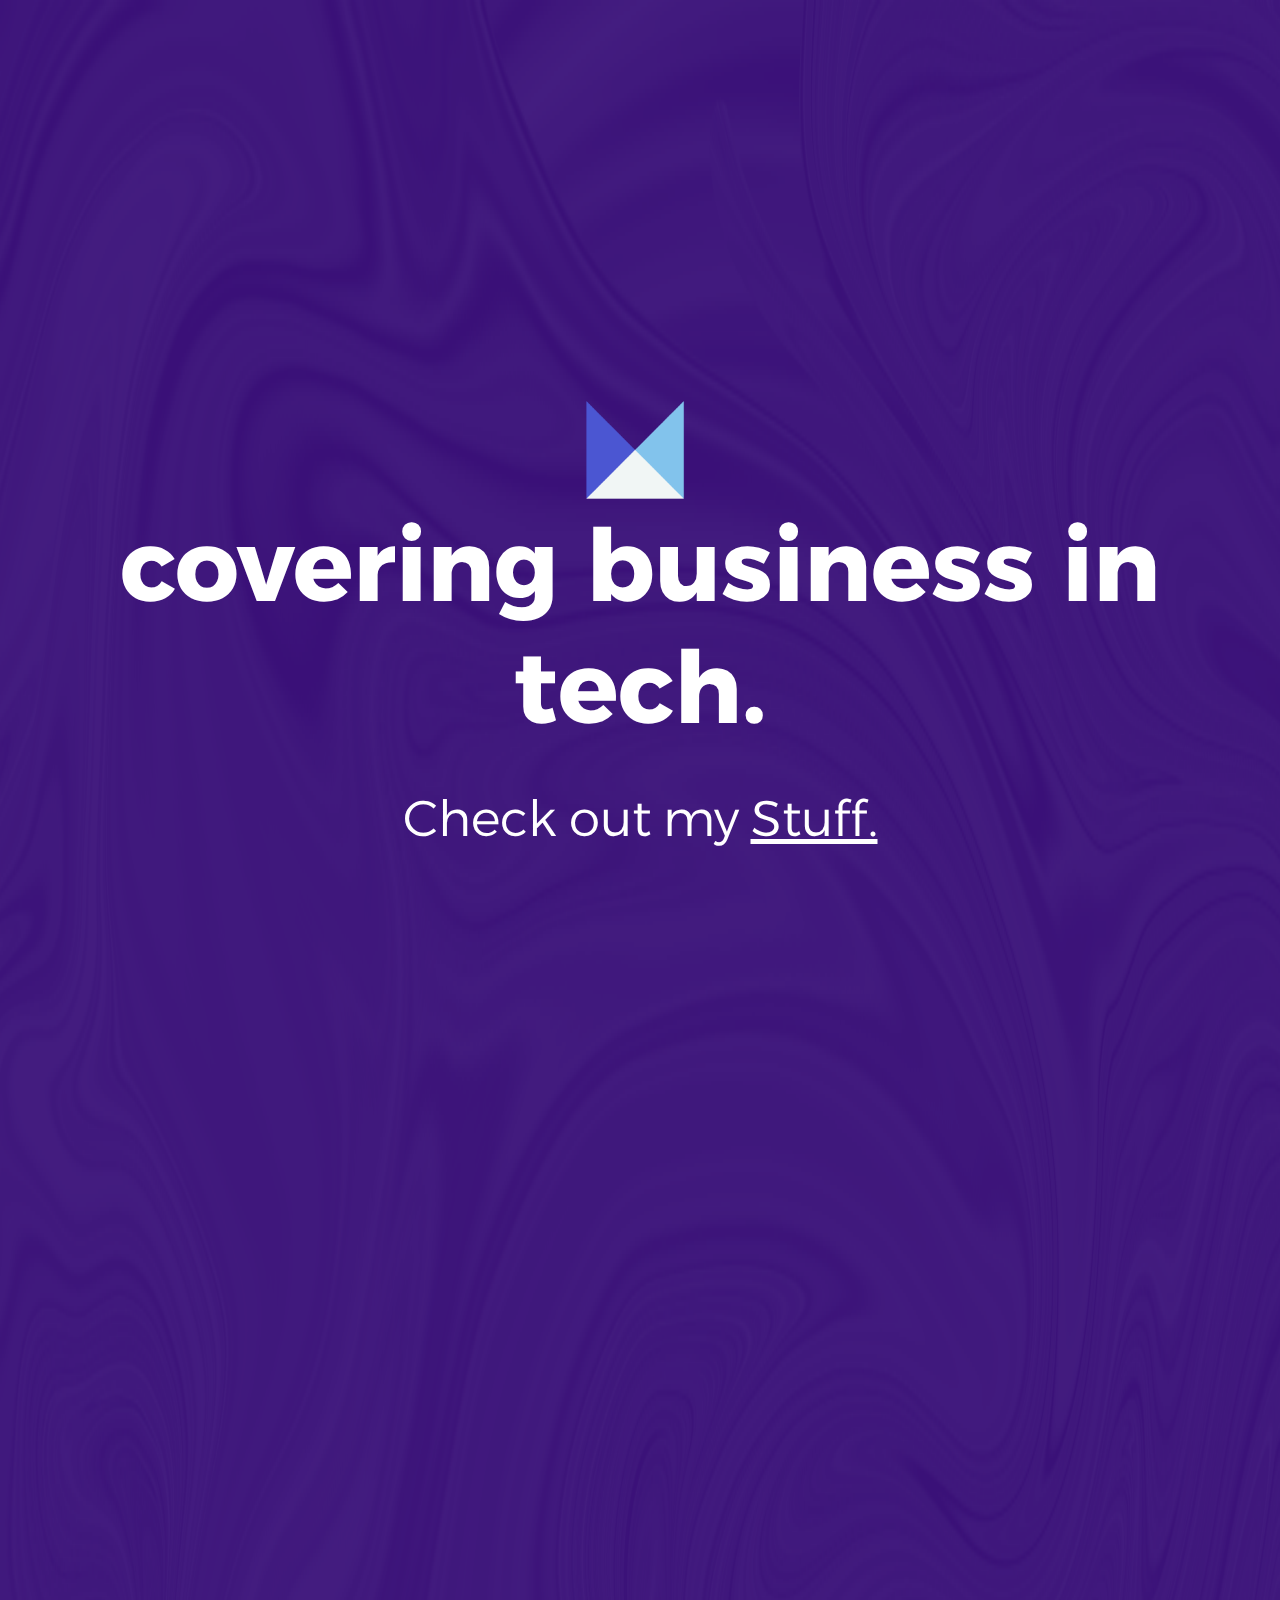
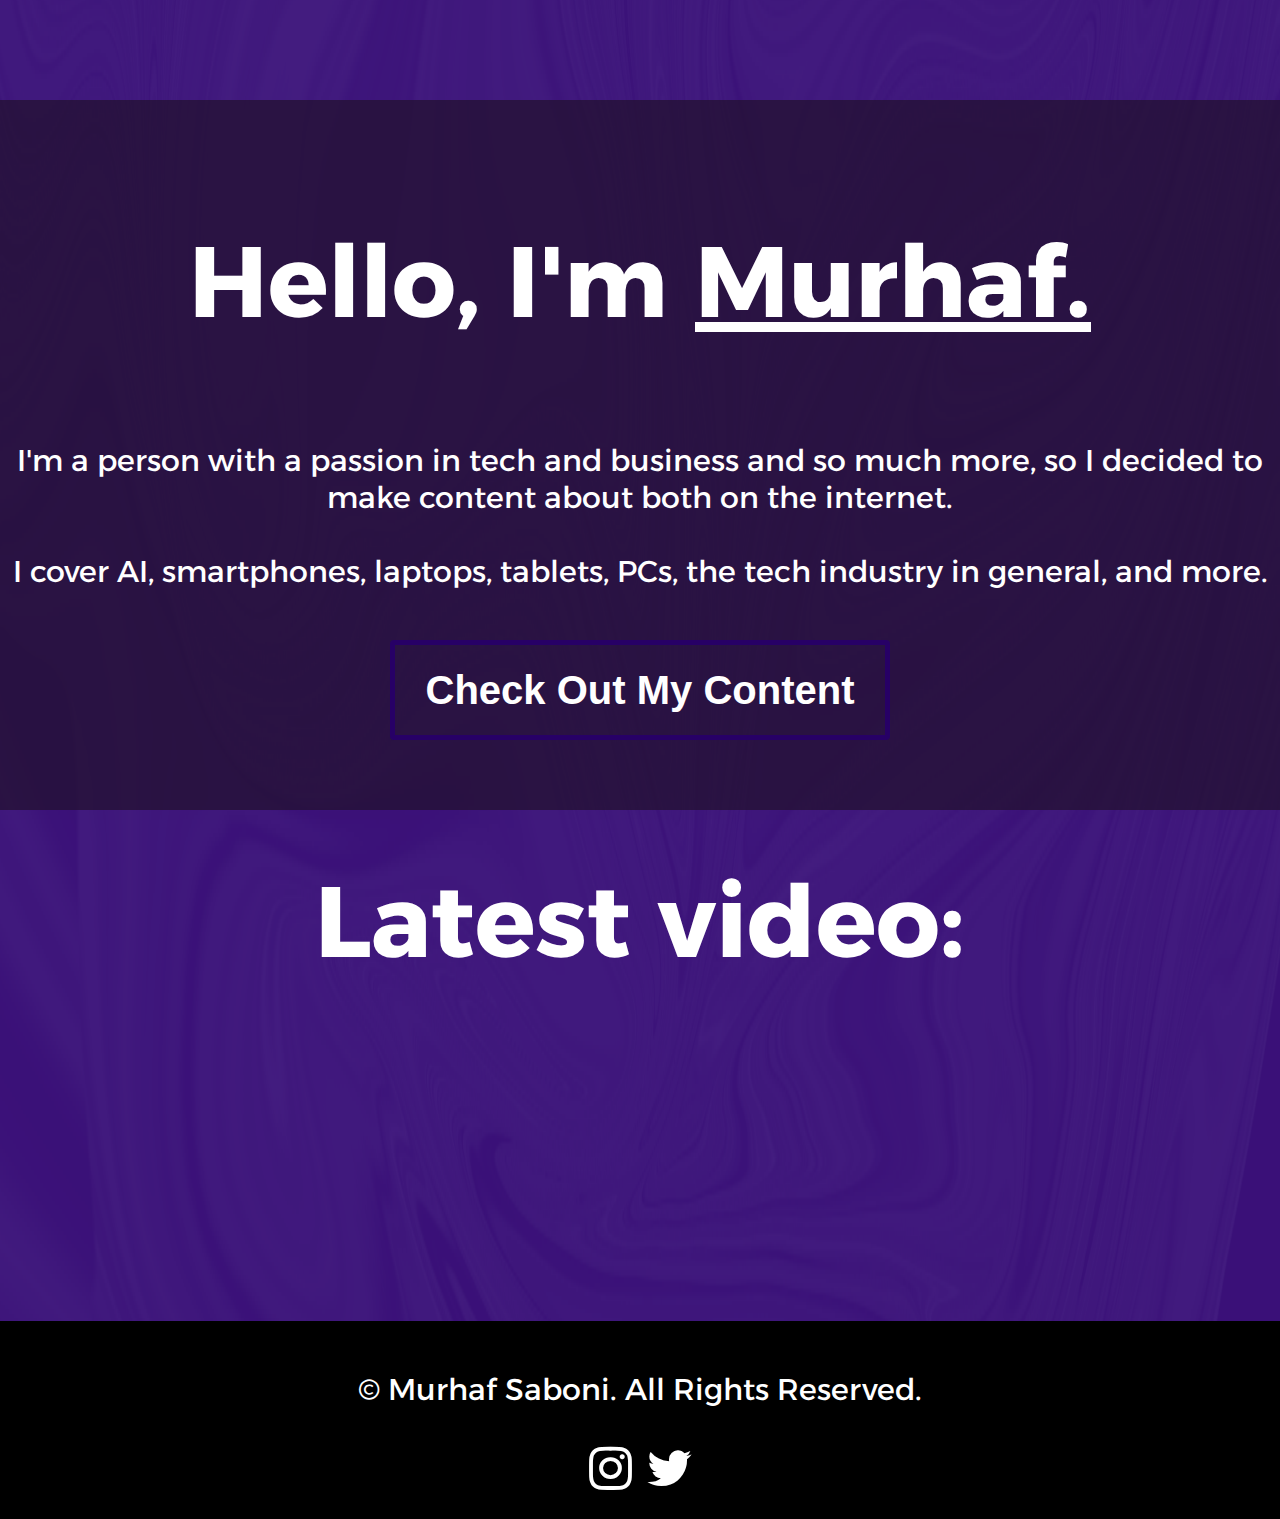
==== index.html @ c2871cd8 "Update index.html" ====
<!DOCTYPE html>
<html>
  <head>
    <title>MorBob</title>
    <link rel="stylesheet" href="style.css">
    <link rel="stylesheet" href="https://cdnjs.cloudflare.com/ajax/libs/font-awesome/4.7.0/css/font-awesome.min.css">
    <link rel="icon" href="logo.png">
    <link rel="preconnect" href="https://fonts.googleapis.com">
<link rel="preconnect" href="https://fonts.gstatic.com" crossorigin>
<link href="https://fonts.googleapis.com/css2?family=Alexandria:wght@300;400;500;600;700;800&display=swap" rel="stylesheet">
    <script src="script.js"></script>
  </head>
  <body>
    <div id="centered">
      <div class="one">
        <img src="logo.png" class="logo" aria-placeholder="logo">
        <p class="maintext">covering business in tech.</p>
        <p class="mainsubtext">Check out my <a class="sublink" href="https://www.linktr.ee/itsmorbob">Stuff.</a></p>
       </div>
    
       <div class="two">
        <p class="name">Hello, I'm <a class="actualname" href="https://www.linktr.ee/murhaf">Murhaf.</a></p>
        <p class="description">I'm a person with a passion in tech and business and so much more, so I decided to <br>make content about both on the internet.<br><br>I cover AI, smartphones, laptops, tablets, PCs, the tech industry in general, and more.</p>
        <a href="https://linktr.ee/itsmorbob"><button class="content">Check Out My Content</button></a>
       </div>
    
       <div class="three">
        <p class="videos">Latest video:</p>
        <iframe width="560" height="315" src="https://www.youtube.com/embed/MkSypsE2ftw" title="YouTube video player" frameborder="0" allow="accelerometer; autoplay; clipboard-write; encrypted-media; gyroscope; picture-in-picture; web-share" allowfullscreen></iframe>
       </div>
    
       <div class="four">
        <p class="copyright">&#169 Murhaf Saboni. All Rights Reserved.</p>
        <div class="social">
          <a href="https://www.instagram.com/murhafsaboni" class="fa fa-instagram"></a>
          <a href="https://www.twitter.com/murhafsaboni" class="fa fa-twitter"></a>
        </div>
       </div>
    </div>
  </body>
</html>
---- style.css ----
@import url('https://fonts.googleapis.com/css2?family=Alexandria:wght@300;400;500;600;700;800&display=swap');
html {
  background-image: url(background.png);
  background-repeat: no-repeat;
  background-size: 100% 100%;
  color: white;
}
html,body{
  overflow-x: hidden;
}
body {
  margin: 0;
  padding: 0;
  text-align: center;
  font-family: 'Alexandria', Arial, sans-serif;
}
.logo {
  width: 100px;
  height: 100px;
  margin-right: 10px;
  display: inline-block;
  margin-bottom: 0;
  padding-top: 400px;
}
.one {
  height: 1700px;
}
.maintext {
  margin-top: 0;
  font-size: 100px;
  font-weight: bold;
  margin-bottom: 0;
  display: inline-block;
}
.mainsubtext {
  margin-top: 40px;
  font-weight: 300;
  margin-bottom: 350px;
  font-size: 50px;
  padding-bottom: 400px;
}
.sublink {
  text-decoration: underline;
  color: white;
  transition: all 0.15s;
}
.sublink:hover {
  opacity: 70%;
}
.two {
  background-color: rgb(36, 18, 53, 80%);
  padding-top: 20px;
  padding-bottom: 20px;
  display: block;
}
.name {
  font-size: 100px;
  font-weight: bold;
  margin-bottom: 0;
}
.actualname {
  color: white;
}
.actualname > a {
  text-decoration: none;
  color: rgba(0,0,0,.4);
  z-index: 1;
}

.actualname > a:before {
  content: "";
  position: absolute;
  width: 100%;
  height: 3px;
  bottom: 0;
  left: 0;
  background: #9CF5A6;
  visibility: hidden;
  border-radius: 5px;
  transform: scaleX(0);
  transition: .25s linear;
}
.actualname > a:hover:before,
.actualname > a:focus:before {
  visibility: visible;
  transform: scaleX(1);
}
.description {
  font-size: 30px;
  margin-top: 100px;
  margin-bottom: 50px;
}
.content {
  border-radius: 4px;
  width: 500px;
  height: 100px;
  border-width: 5px;
  border-style: solid;
  background-color: transparent;
  font-size: 40px;
  font-weight: bold;
  border-color: rgb(39, 0, 102);
  color: white;
  transition: all 0.15s;
  margin-bottom: 50px;
}
.content:hover {
  background-color: rgb(39, 0, 102);
  height: auto;
  width: 525px;
  font-size: 40px;
  height: 125px;
}
.content:active {
  width: 500px;
  height: 100px;
  opacity: 80%;
}
.videos {
  font-size: 100px;
  font-weight: bold;
  margin-top: 50px;
  margin-bottom: 20px;
}
.videoone {
  border-width: 5px;
  border-style: solid;
  display: inline-block;
  margin-bottom: 20px;
}
.four {
  background-color: black;
  padding-top: 20px;
  padding-bottom: 20px;
}
.social {
  font-size: 50px;
}
.fa-twitter, .fa-instagram {
  color: white;
  text-decoration: none;
}
.copyright {
  font-size: 30px;
}
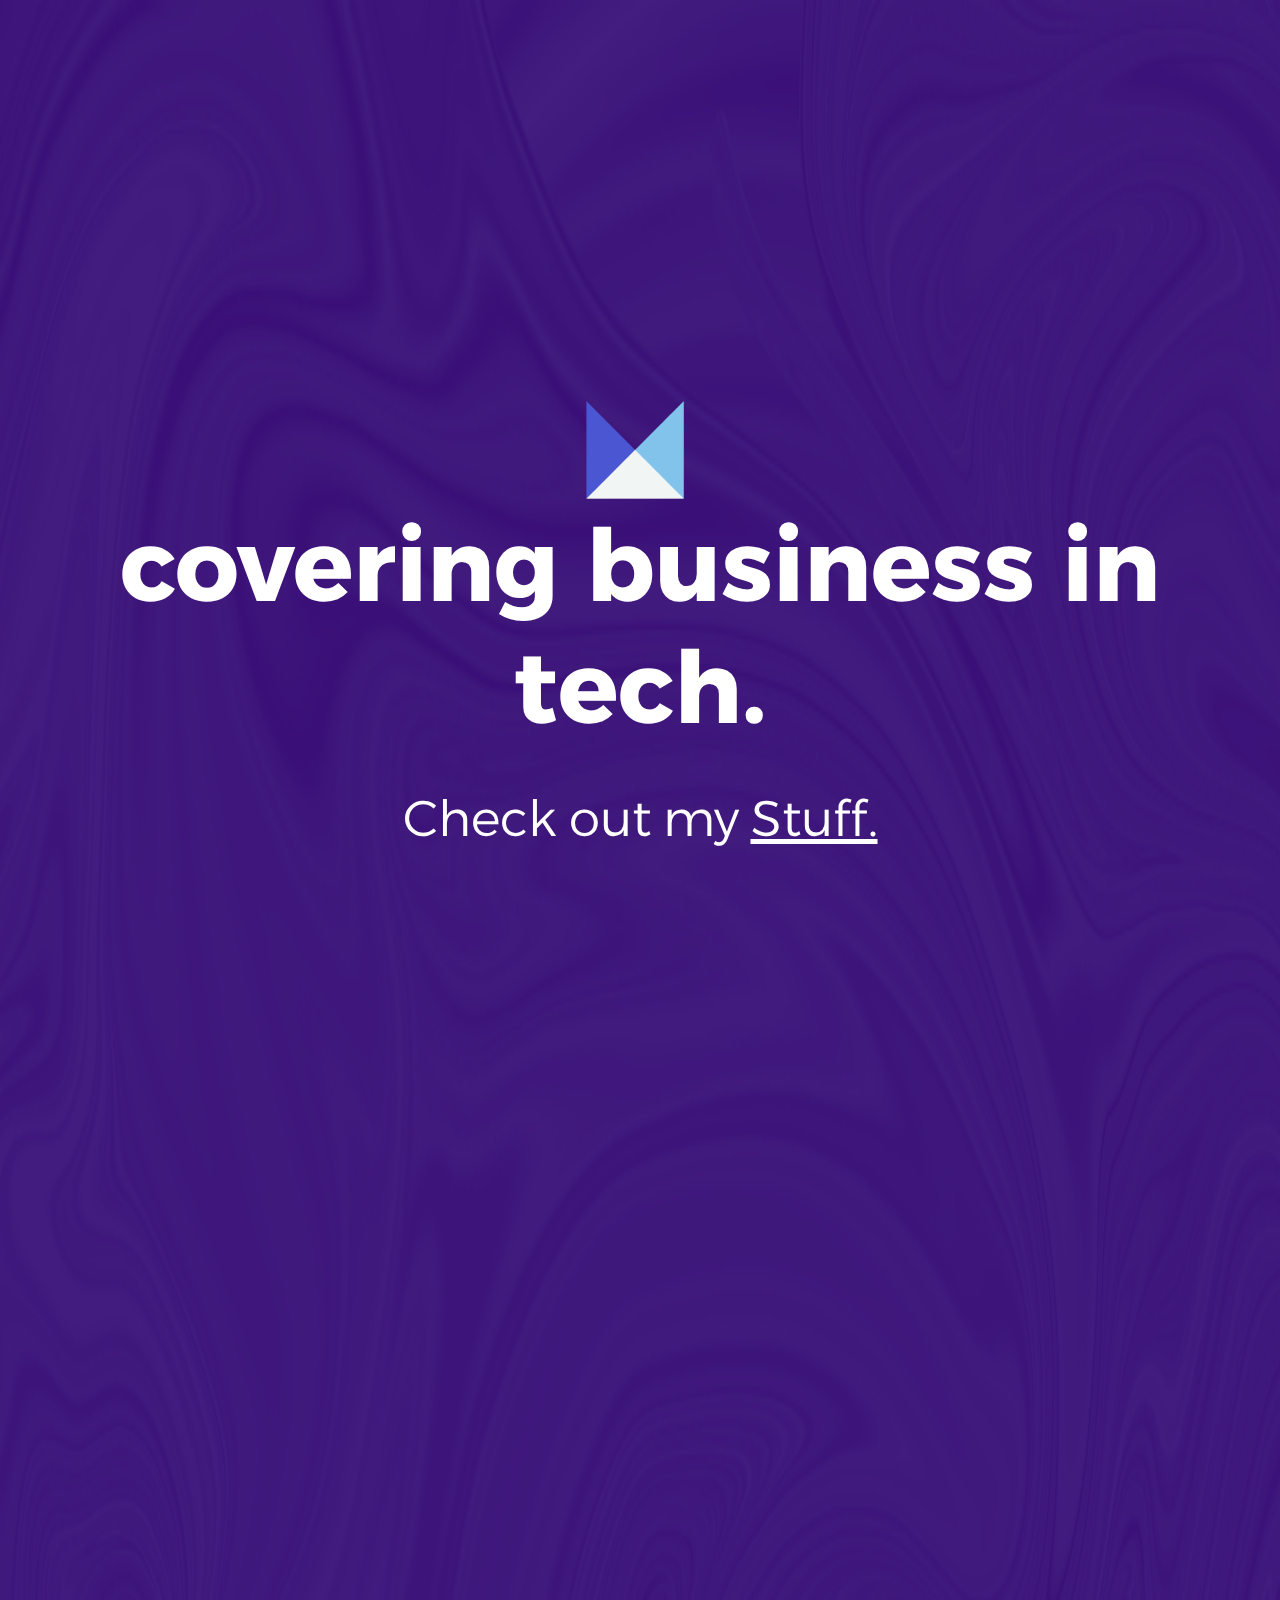
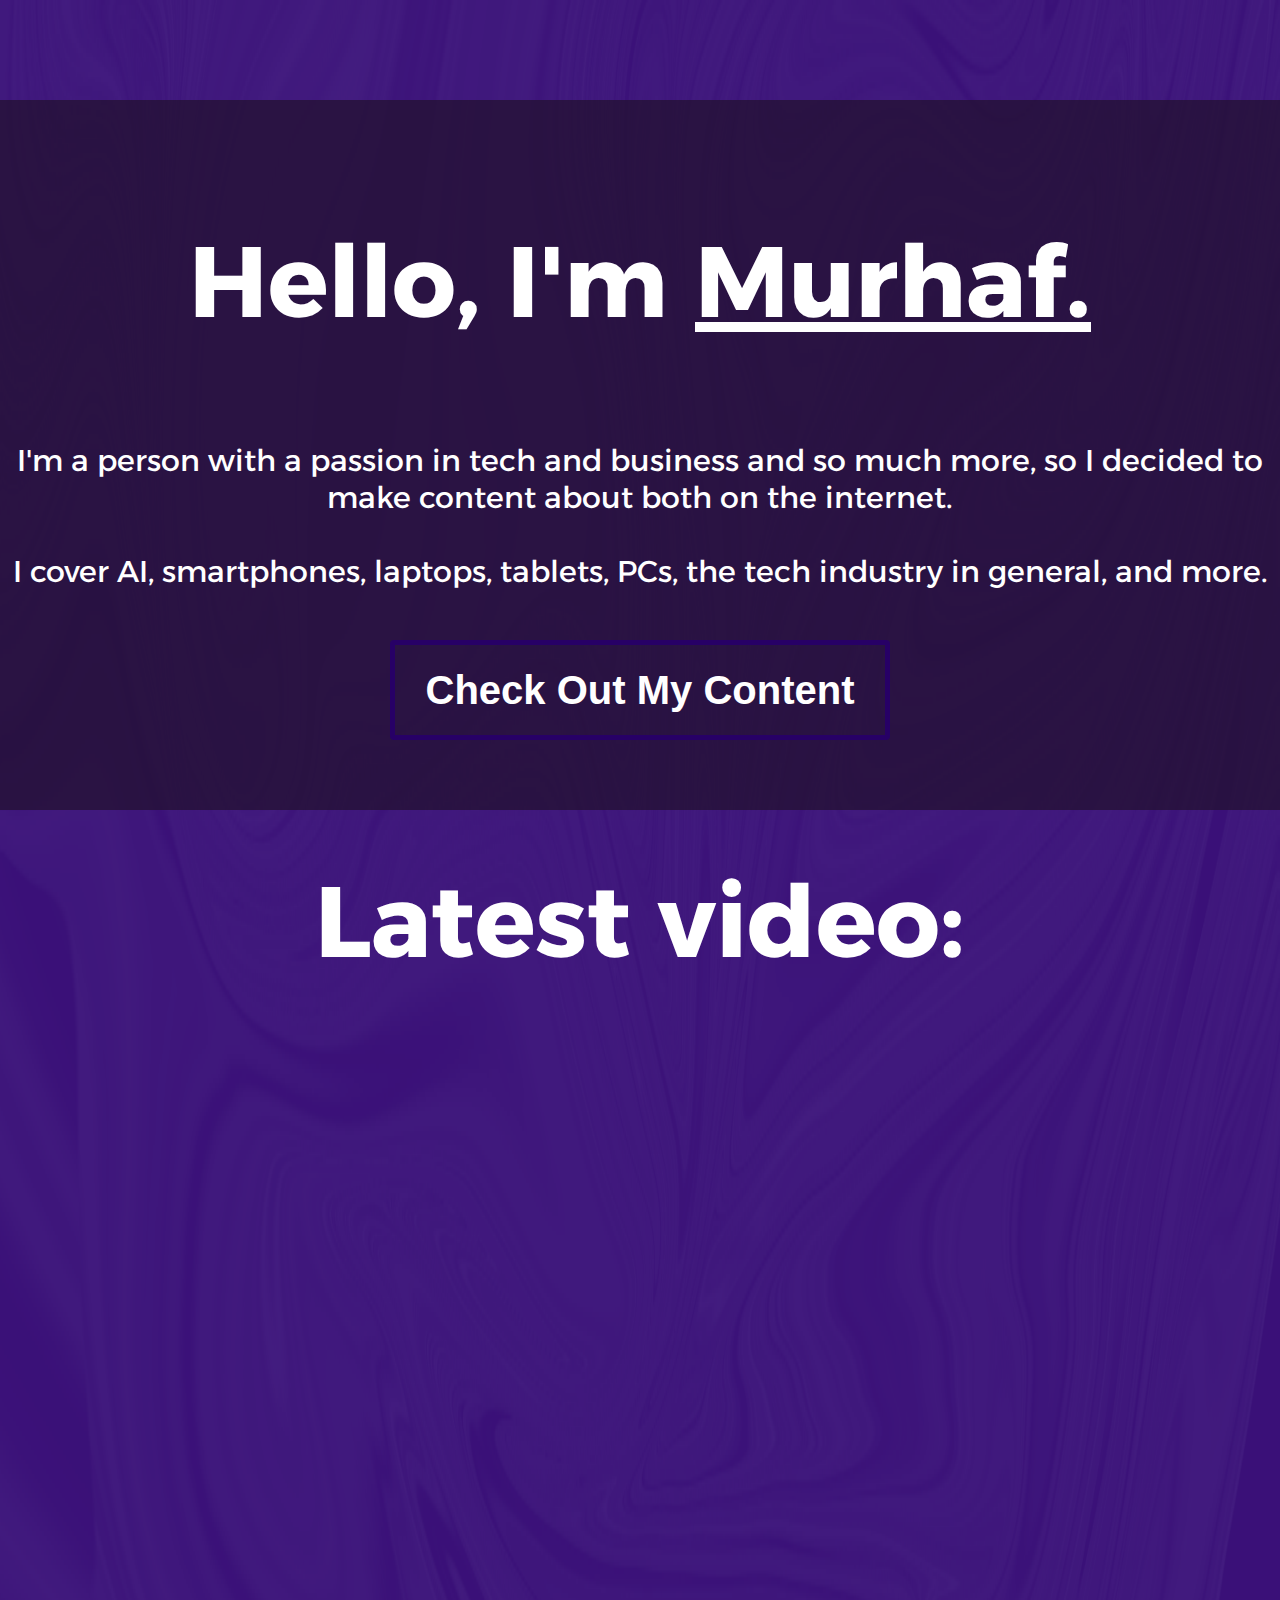
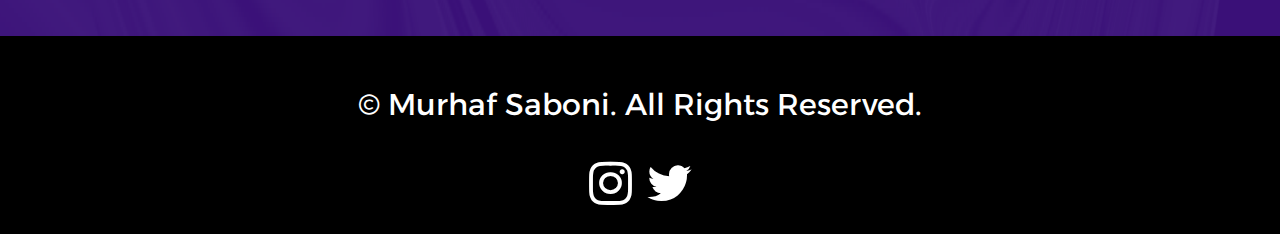
==== commit e0ac5e0d: "Update index.html" ====
--- a/index.html
+++ b/index.html
@@ -26,7 +26,7 @@
     
        <div class="three">
         <p class="videos">Latest video:</p>
-        <iframe width="560" height="315" src="https://www.youtube.com/embed/MkSypsE2ftw" title="YouTube video player" frameborder="0" allow="accelerometer; autoplay; clipboard-write; encrypted-media; gyroscope; picture-in-picture; web-share" allowfullscreen></iframe>
+        <iframe width="1120" height="630" src="https://www.youtube.com/embed/MkSypsE2ftw" title="YouTube video player" frameborder="0" allow="accelerometer; autoplay; clipboard-write; encrypted-media; gyroscope; picture-in-picture; web-share" allowfullscreen></iframe>
        </div>
     
        <div class="four">
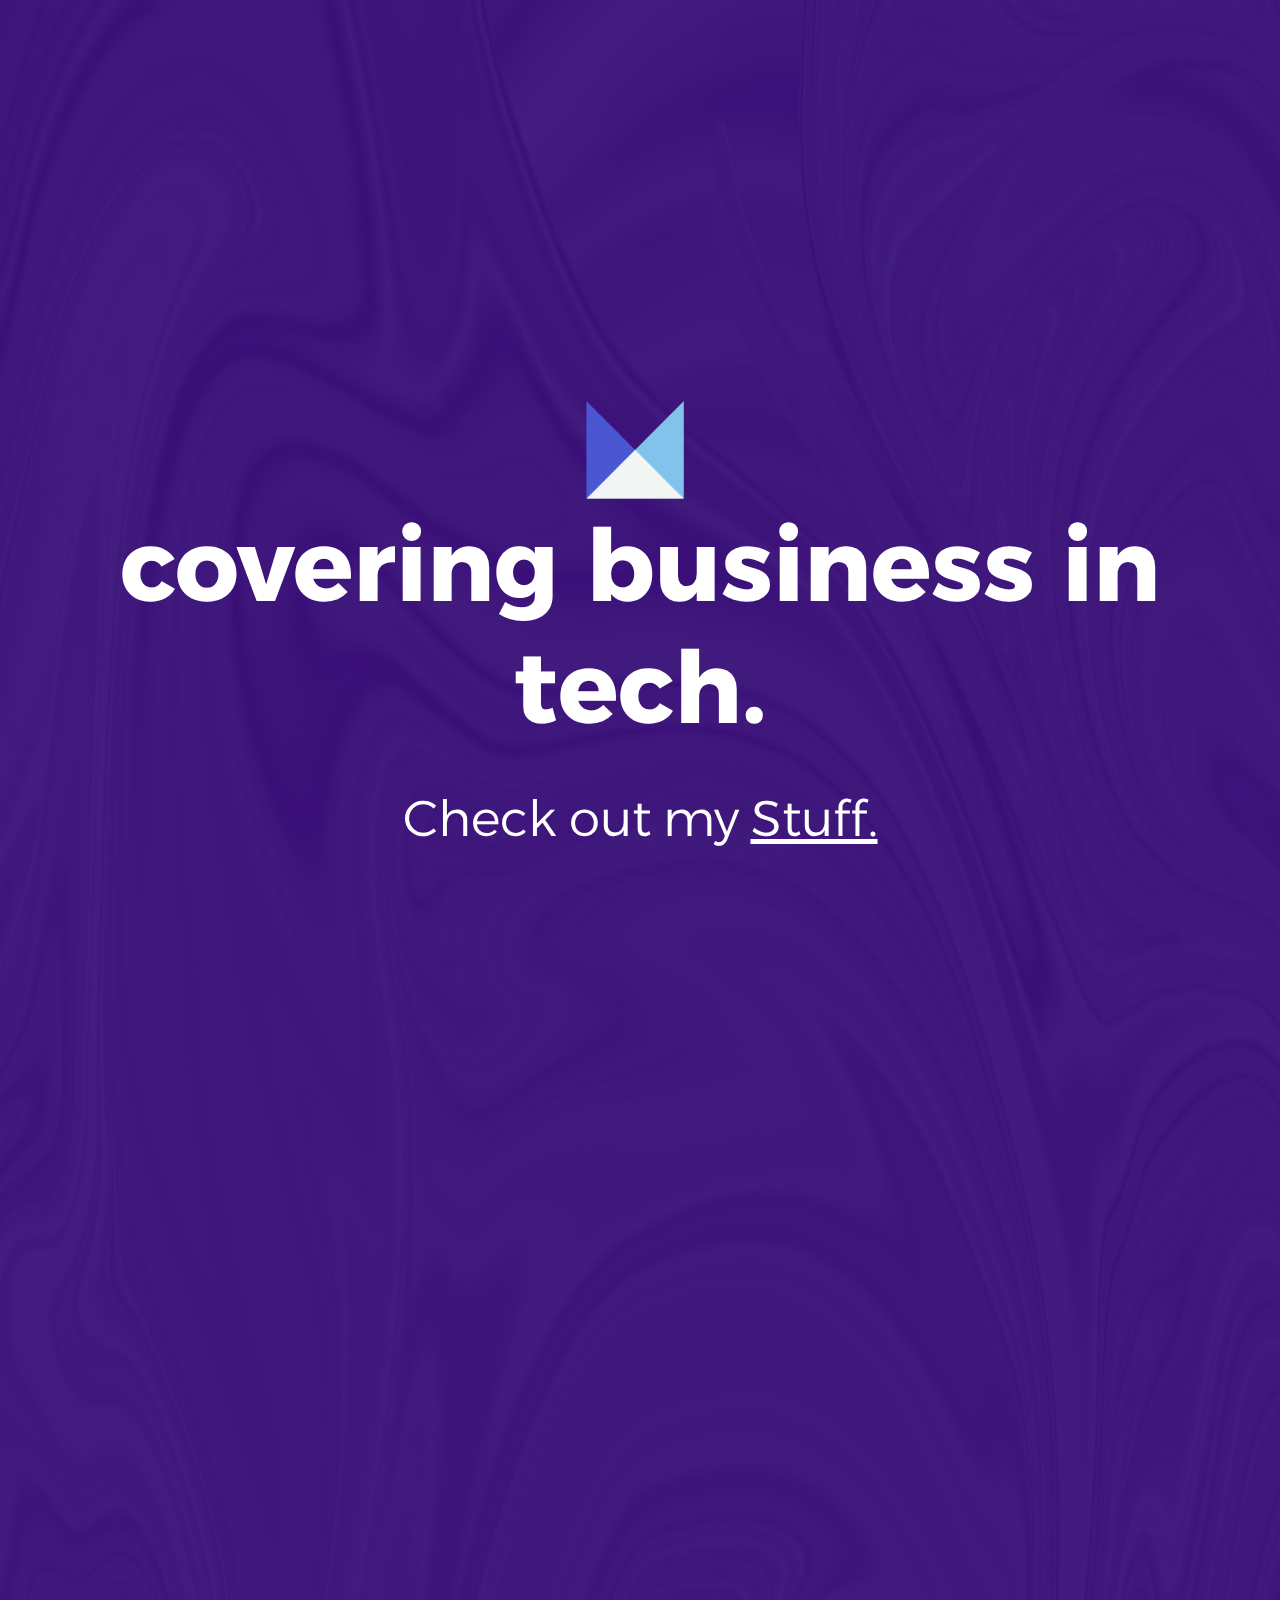
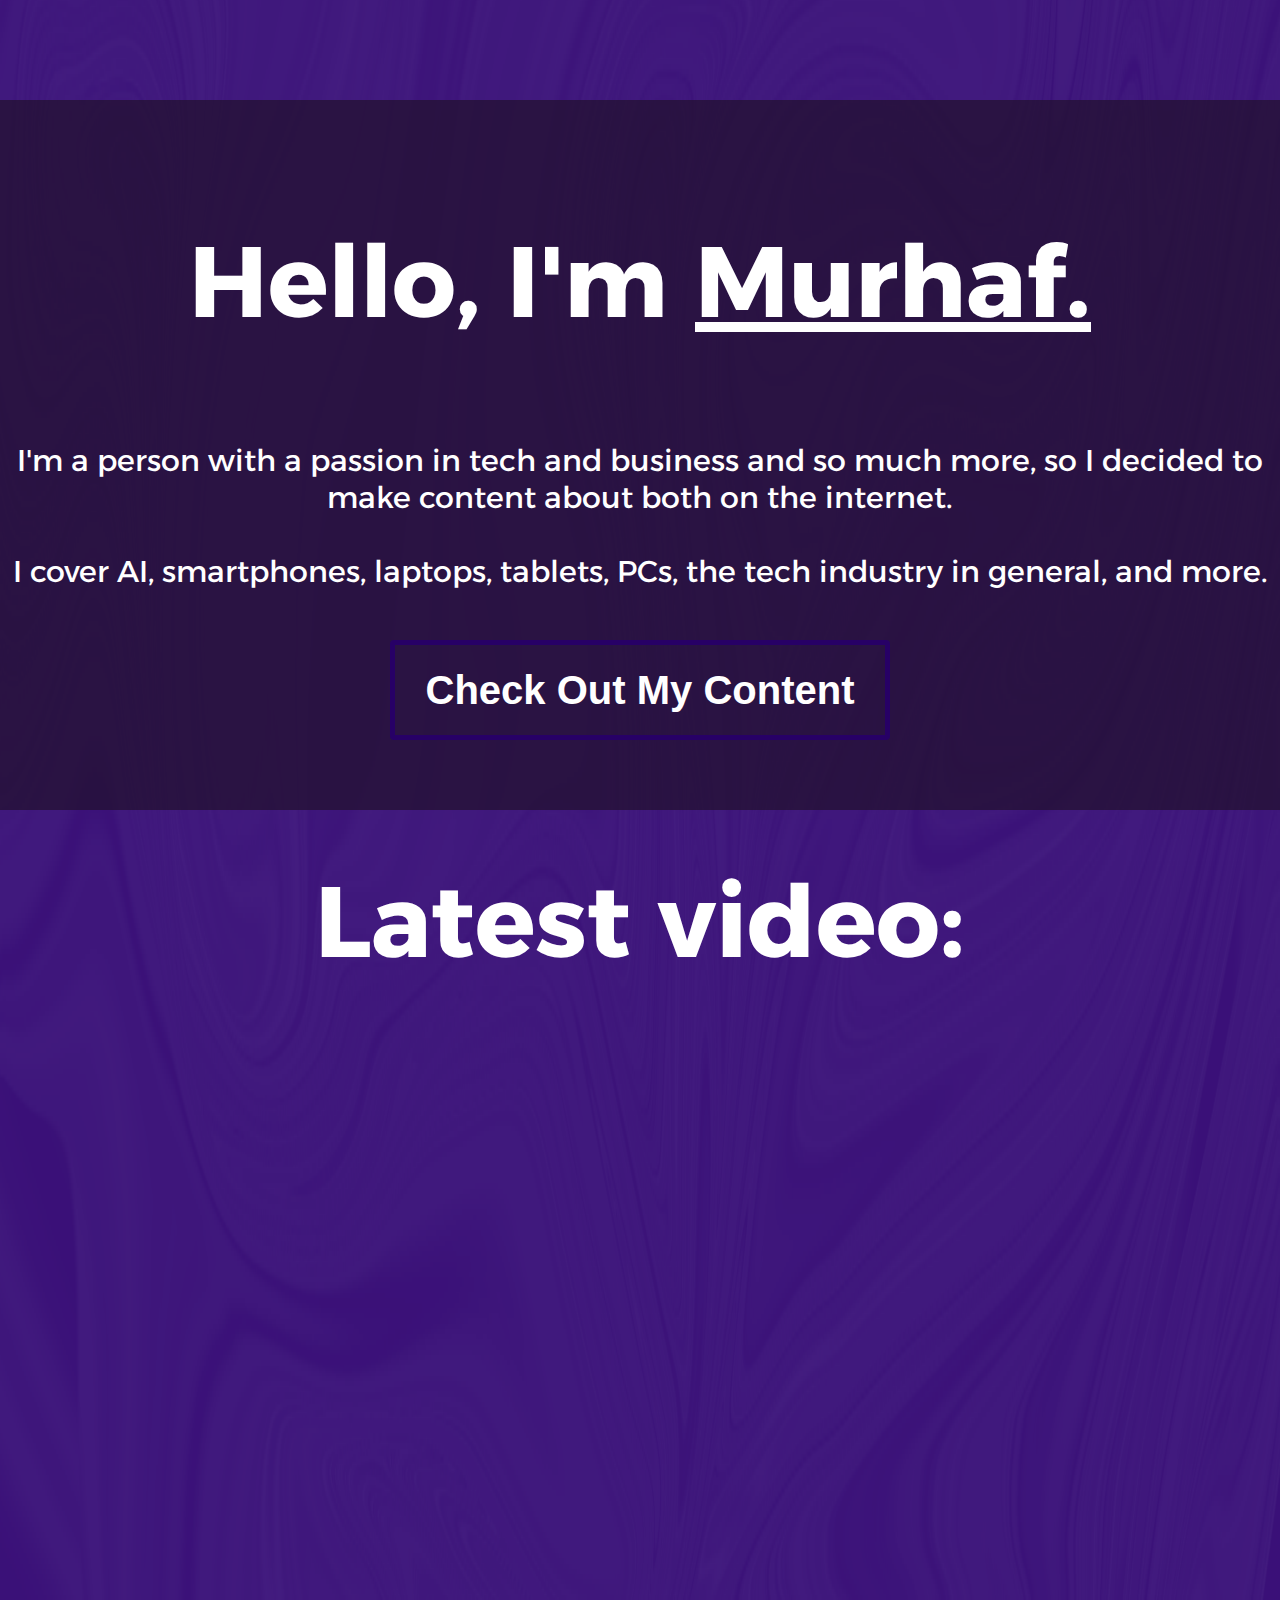
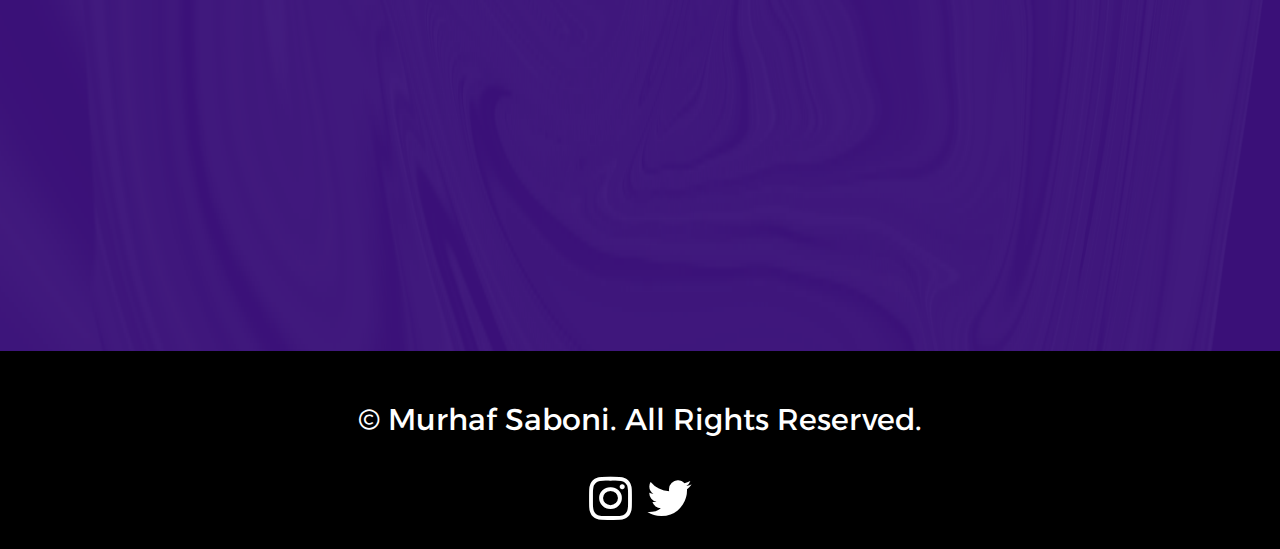
==== commit 4cda341b: "Update index.html" ====
--- a/index.html
+++ b/index.html
@@ -26,7 +26,7 @@
     
        <div class="three">
         <p class="videos">Latest video:</p>
-        <iframe width="1120" height="630" src="https://www.youtube.com/embed/MkSypsE2ftw" title="YouTube video player" frameborder="0" allow="accelerometer; autoplay; clipboard-write; encrypted-media; gyroscope; picture-in-picture; web-share" allowfullscreen></iframe>
+        <iframe width="1680" height="945" src="https://www.youtube.com/embed/MkSypsE2ftw" title="YouTube video player" frameborder="0" allow="accelerometer; autoplay; clipboard-write; encrypted-media; gyroscope; picture-in-picture; web-share" allowfullscreen></iframe>
        </div>
     
        <div class="four">
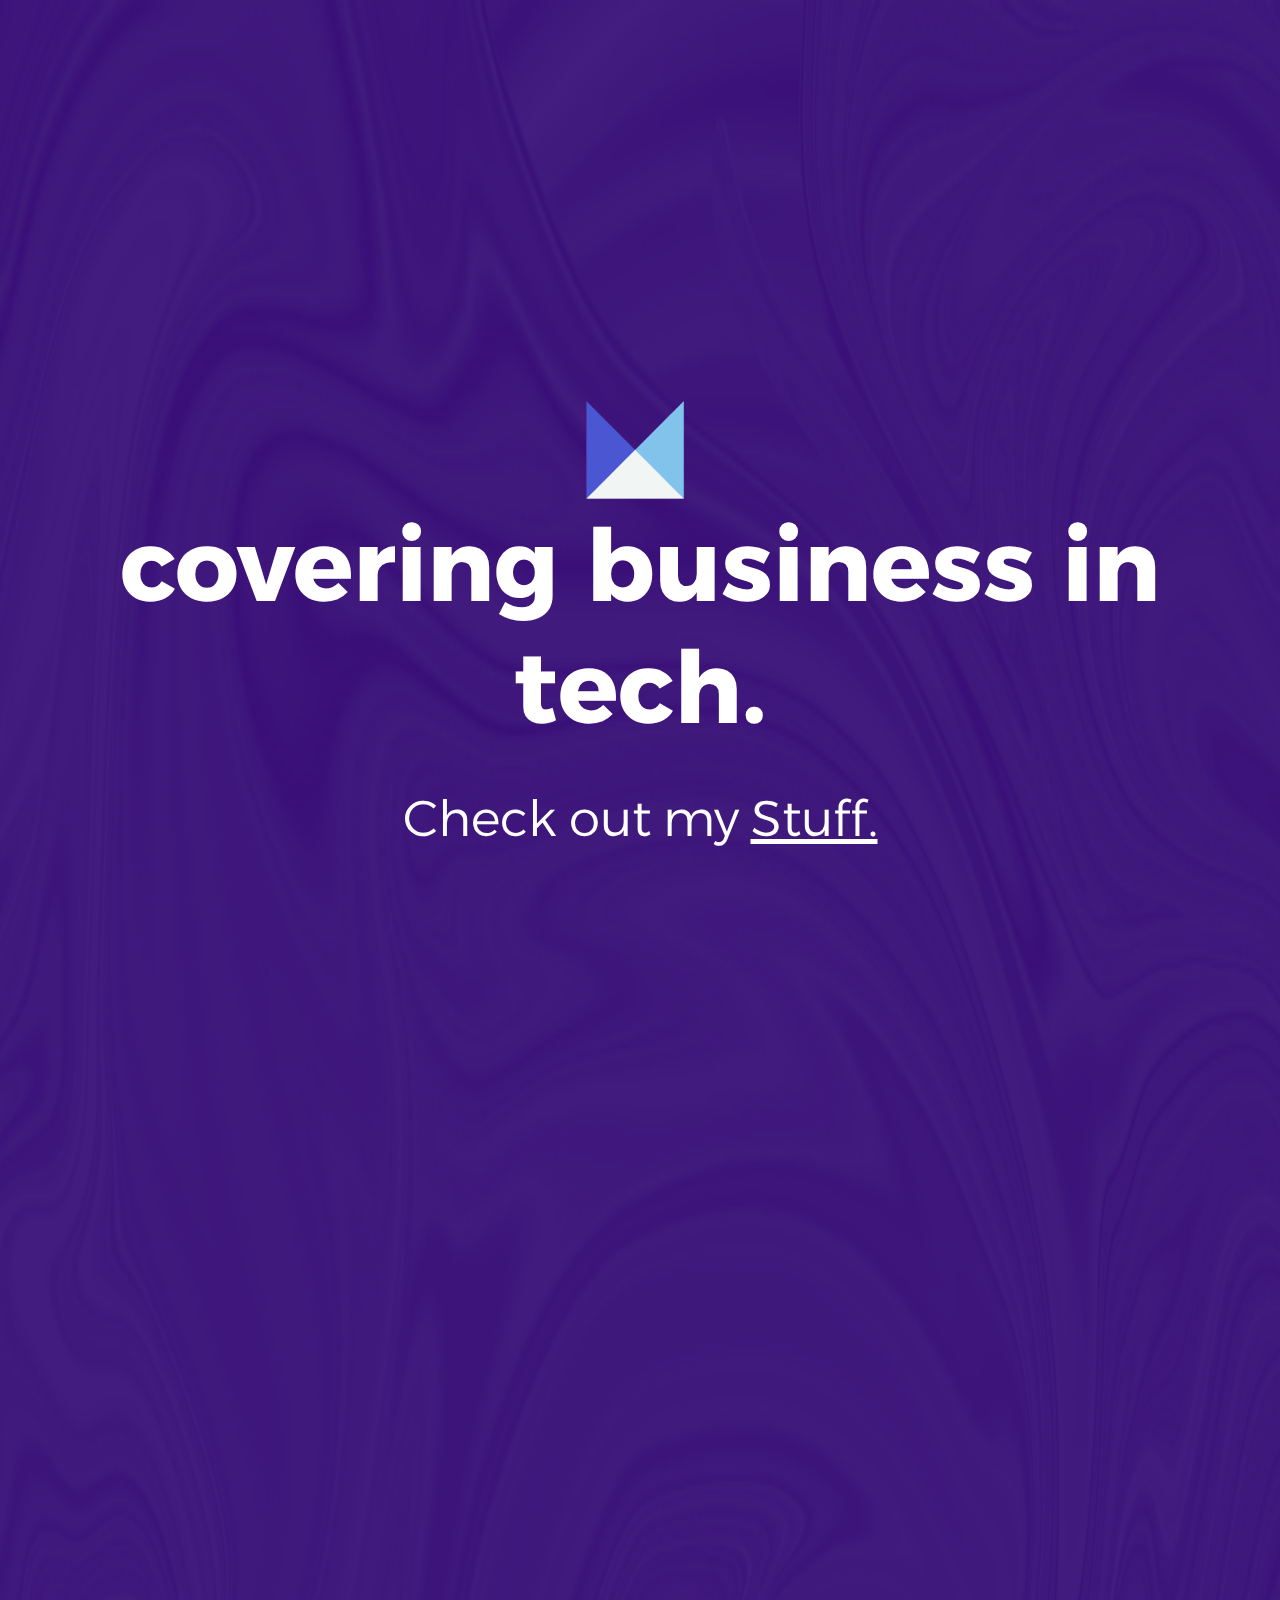
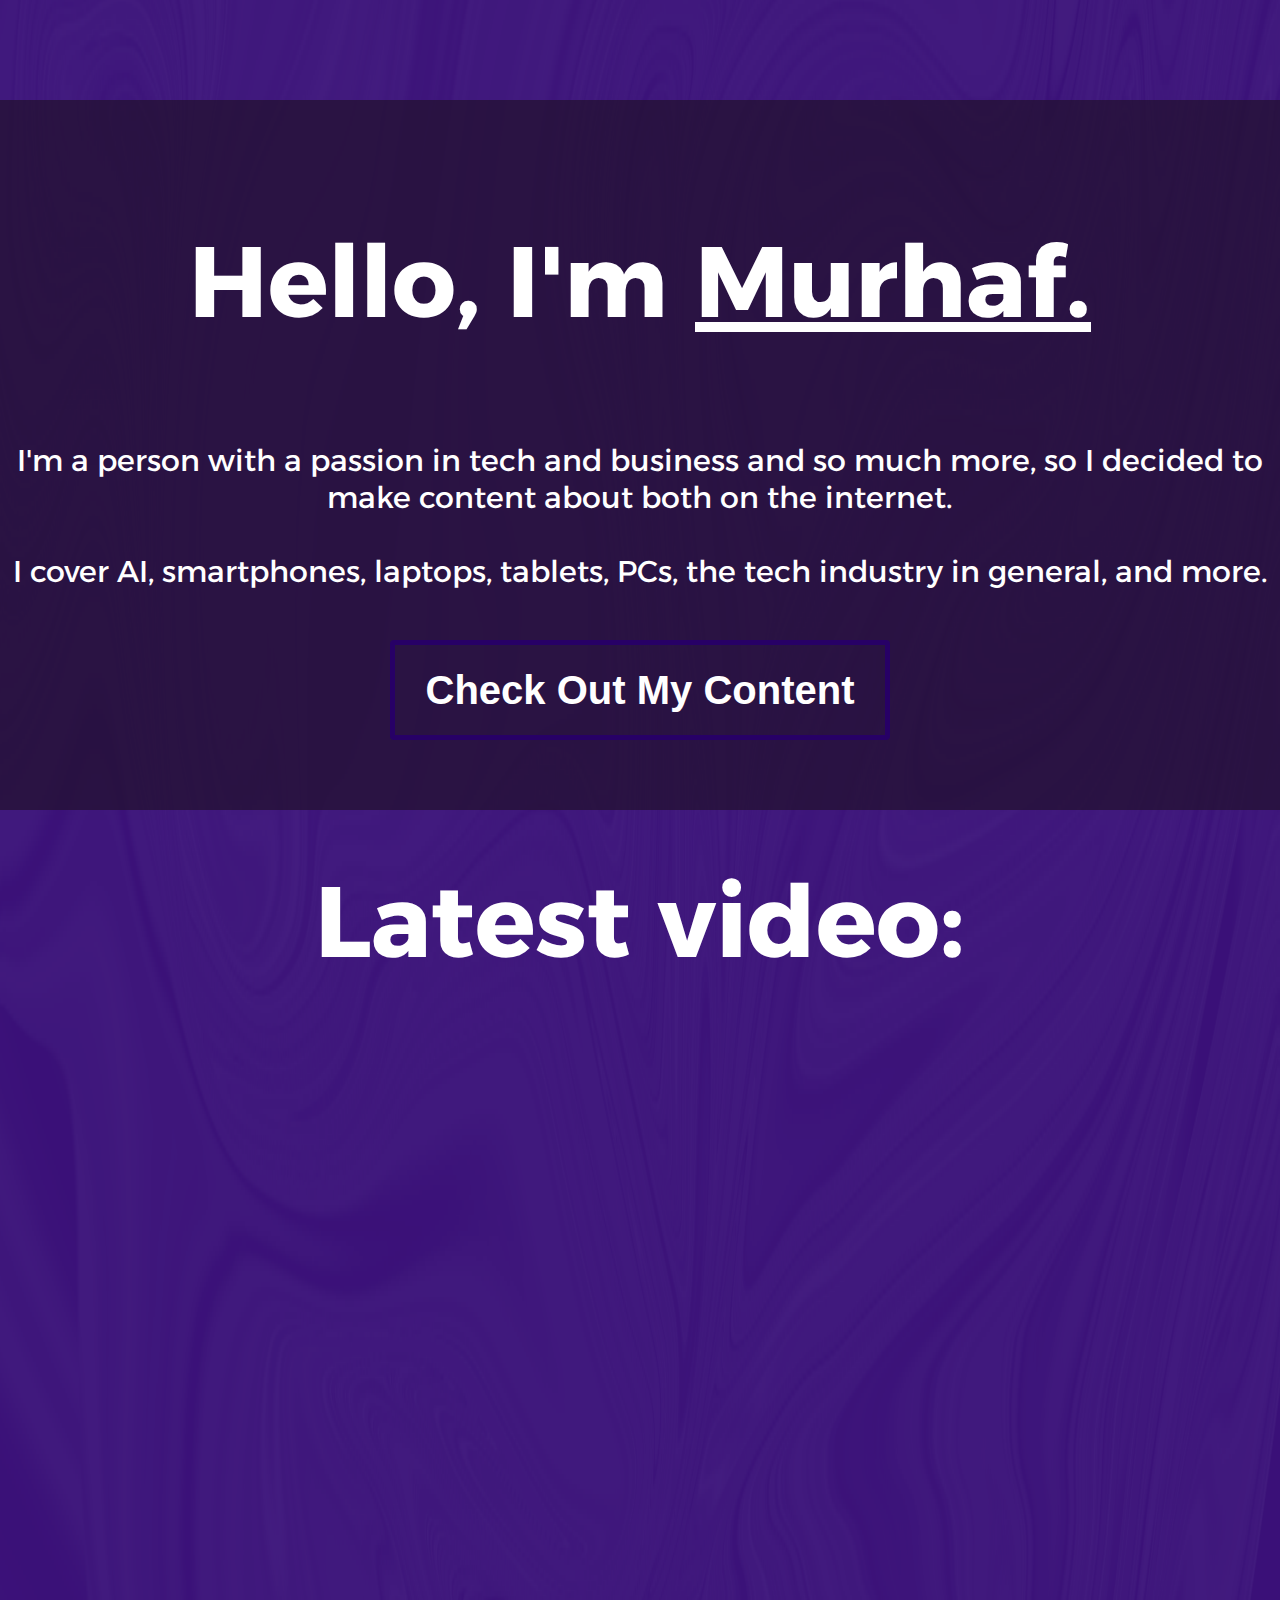
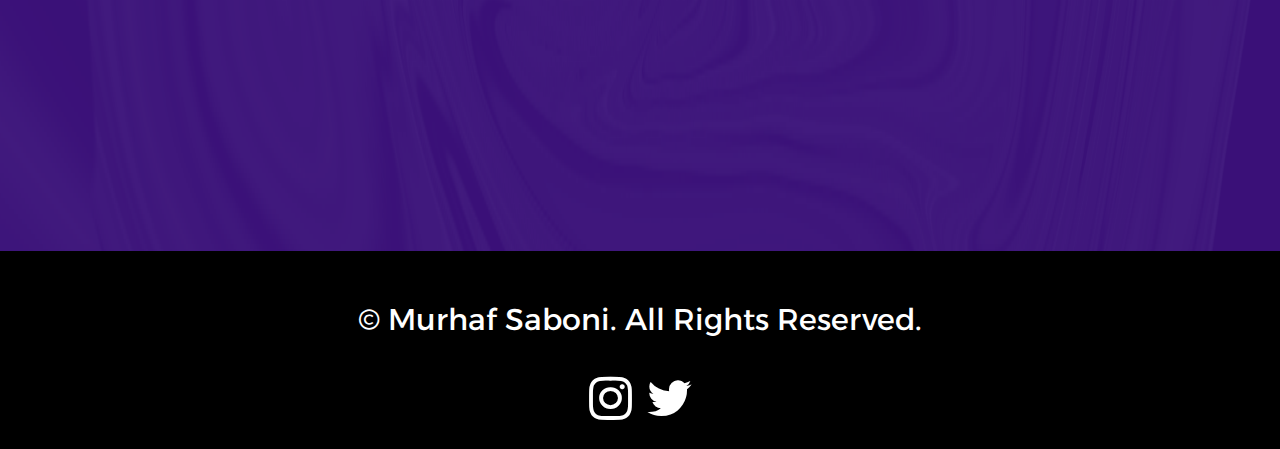
==== commit 50a8f742: "Update index.html" ====
--- a/index.html
+++ b/index.html
@@ -26,7 +26,7 @@
     
        <div class="three">
         <p class="videos">Latest video:</p>
-        <iframe width="1680" height="945" src="https://www.youtube.com/embed/MkSypsE2ftw" title="YouTube video player" frameborder="0" allow="accelerometer; autoplay; clipboard-write; encrypted-media; gyroscope; picture-in-picture; web-share" allowfullscreen></iframe>
+        <iframe width="1580" height="845" src="https://www.youtube.com/embed/MkSypsE2ftw" title="YouTube video player" frameborder="0" allow="accelerometer; autoplay; clipboard-write; encrypted-media; gyroscope; picture-in-picture; web-share" allowfullscreen></iframe>
        </div>
     
        <div class="four">
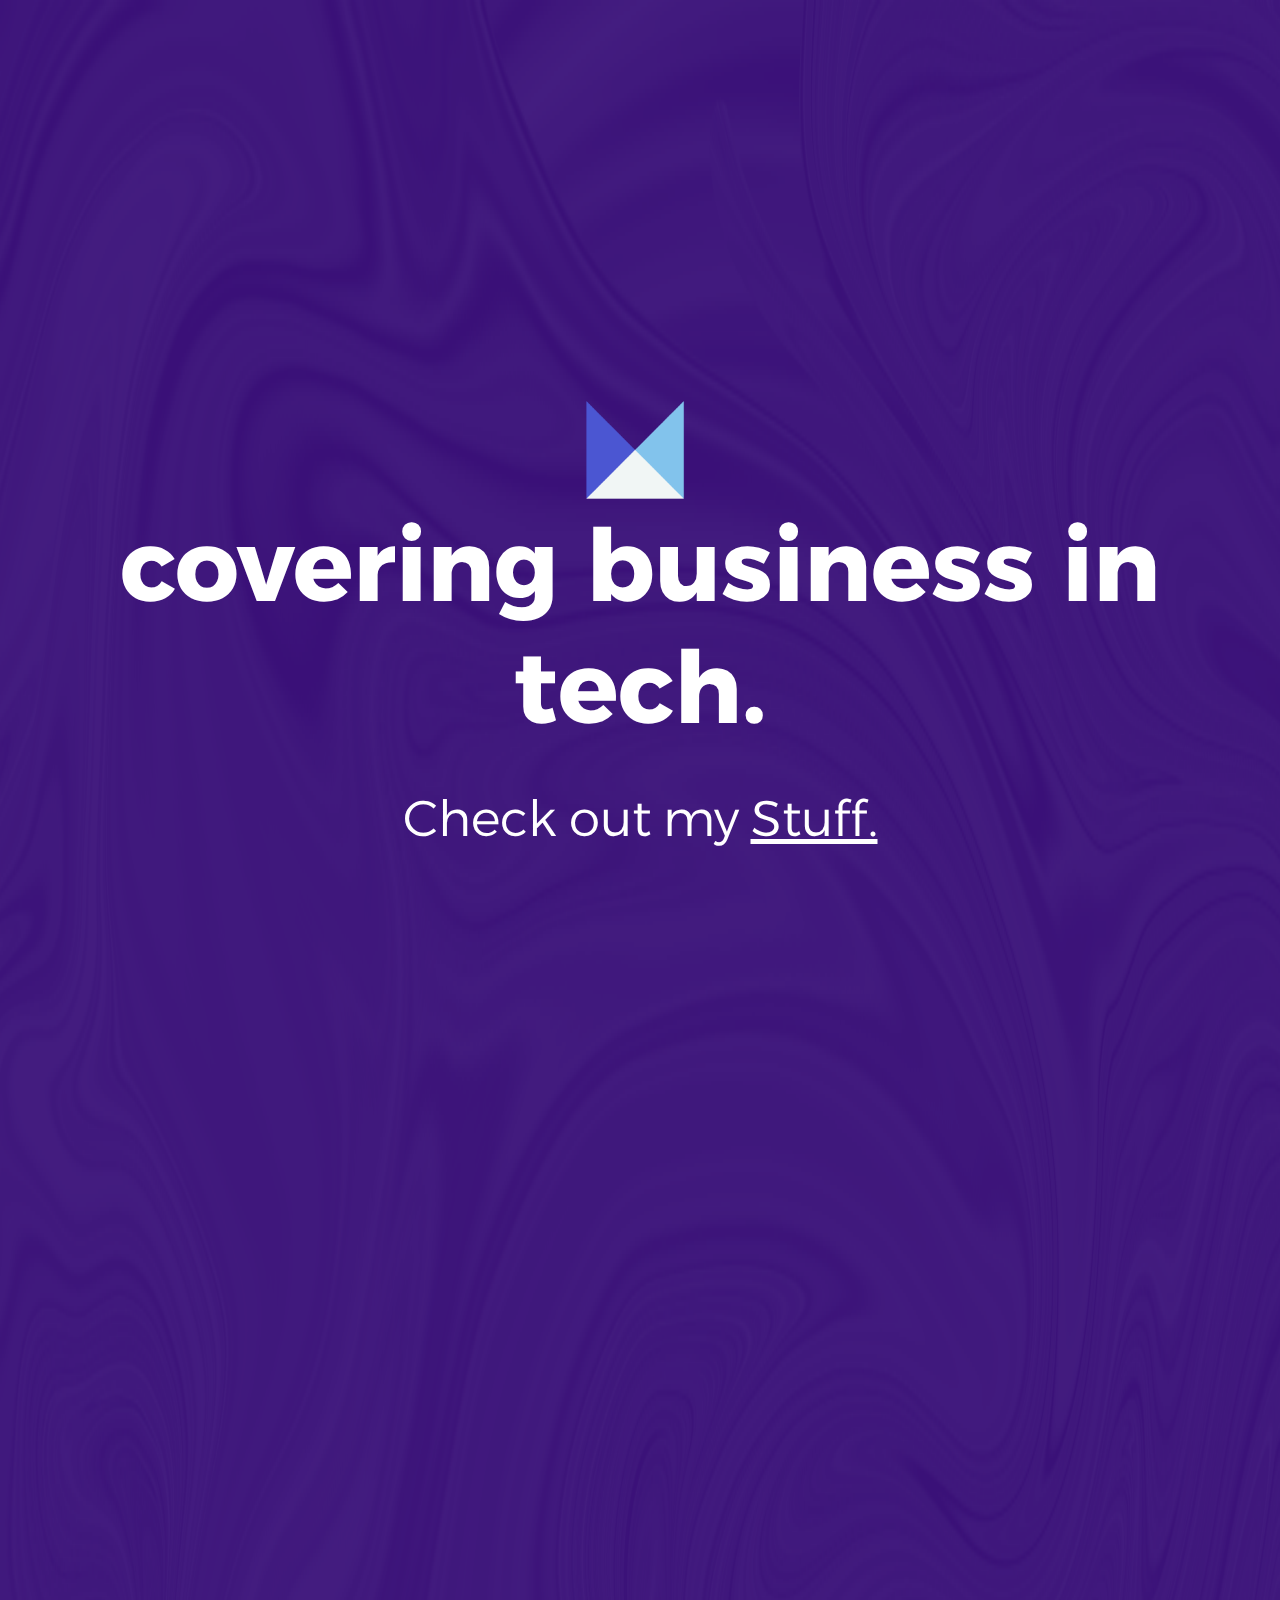
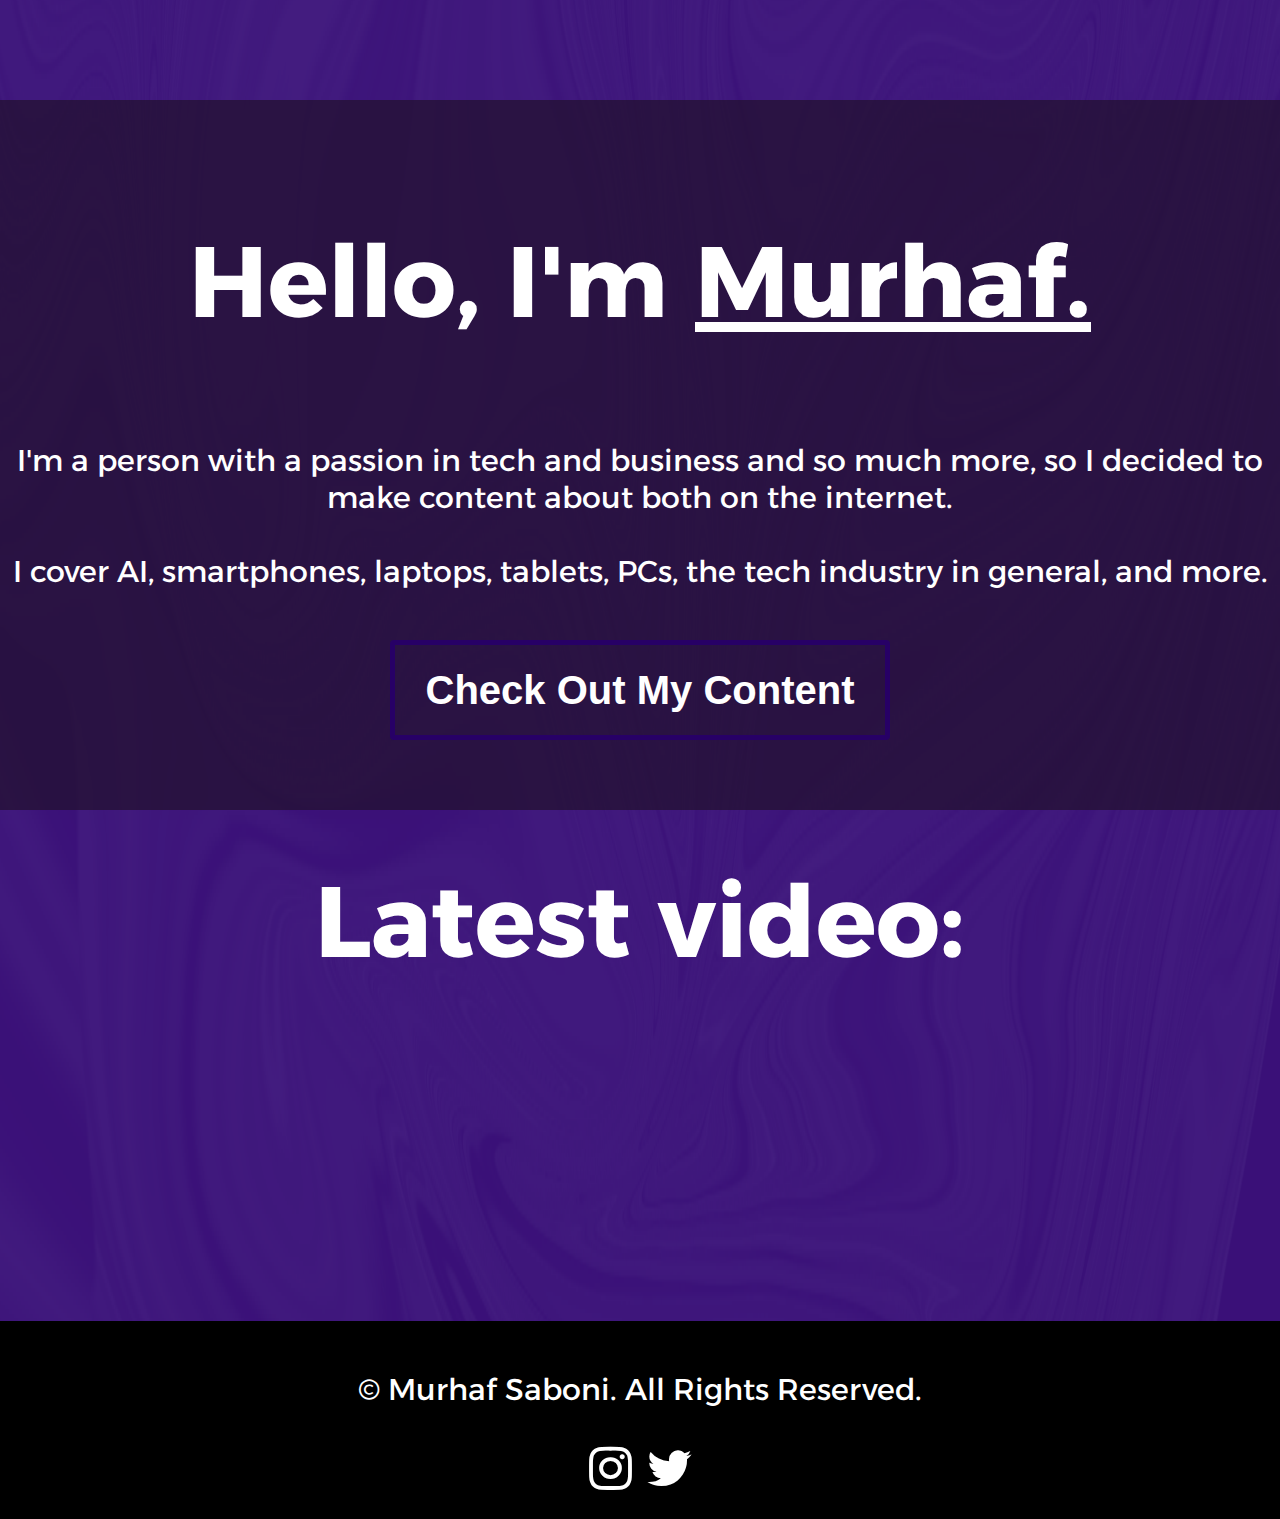
==== commit c2fbe7b8: "Update index.html" ====
--- a/index.html
+++ b/index.html
@@ -26,7 +26,7 @@
     
        <div class="three">
         <p class="videos">Latest video:</p>
-        <iframe width="1580" height="845" src="https://www.youtube.com/embed/MkSypsE2ftw" title="YouTube video player" frameborder="0" allow="accelerometer; autoplay; clipboard-write; encrypted-media; gyroscope; picture-in-picture; web-share" allowfullscreen></iframe>
+        <iframe width="560" height="315" src="https://www.youtube.com/embed/MkSypsE2ftw" title="YouTube video player" frameborder="0" allow="accelerometer; autoplay; clipboard-write; encrypted-media; gyroscope; picture-in-picture; web-share" allowfullscreen></iframe>
        </div>
     
        <div class="four">
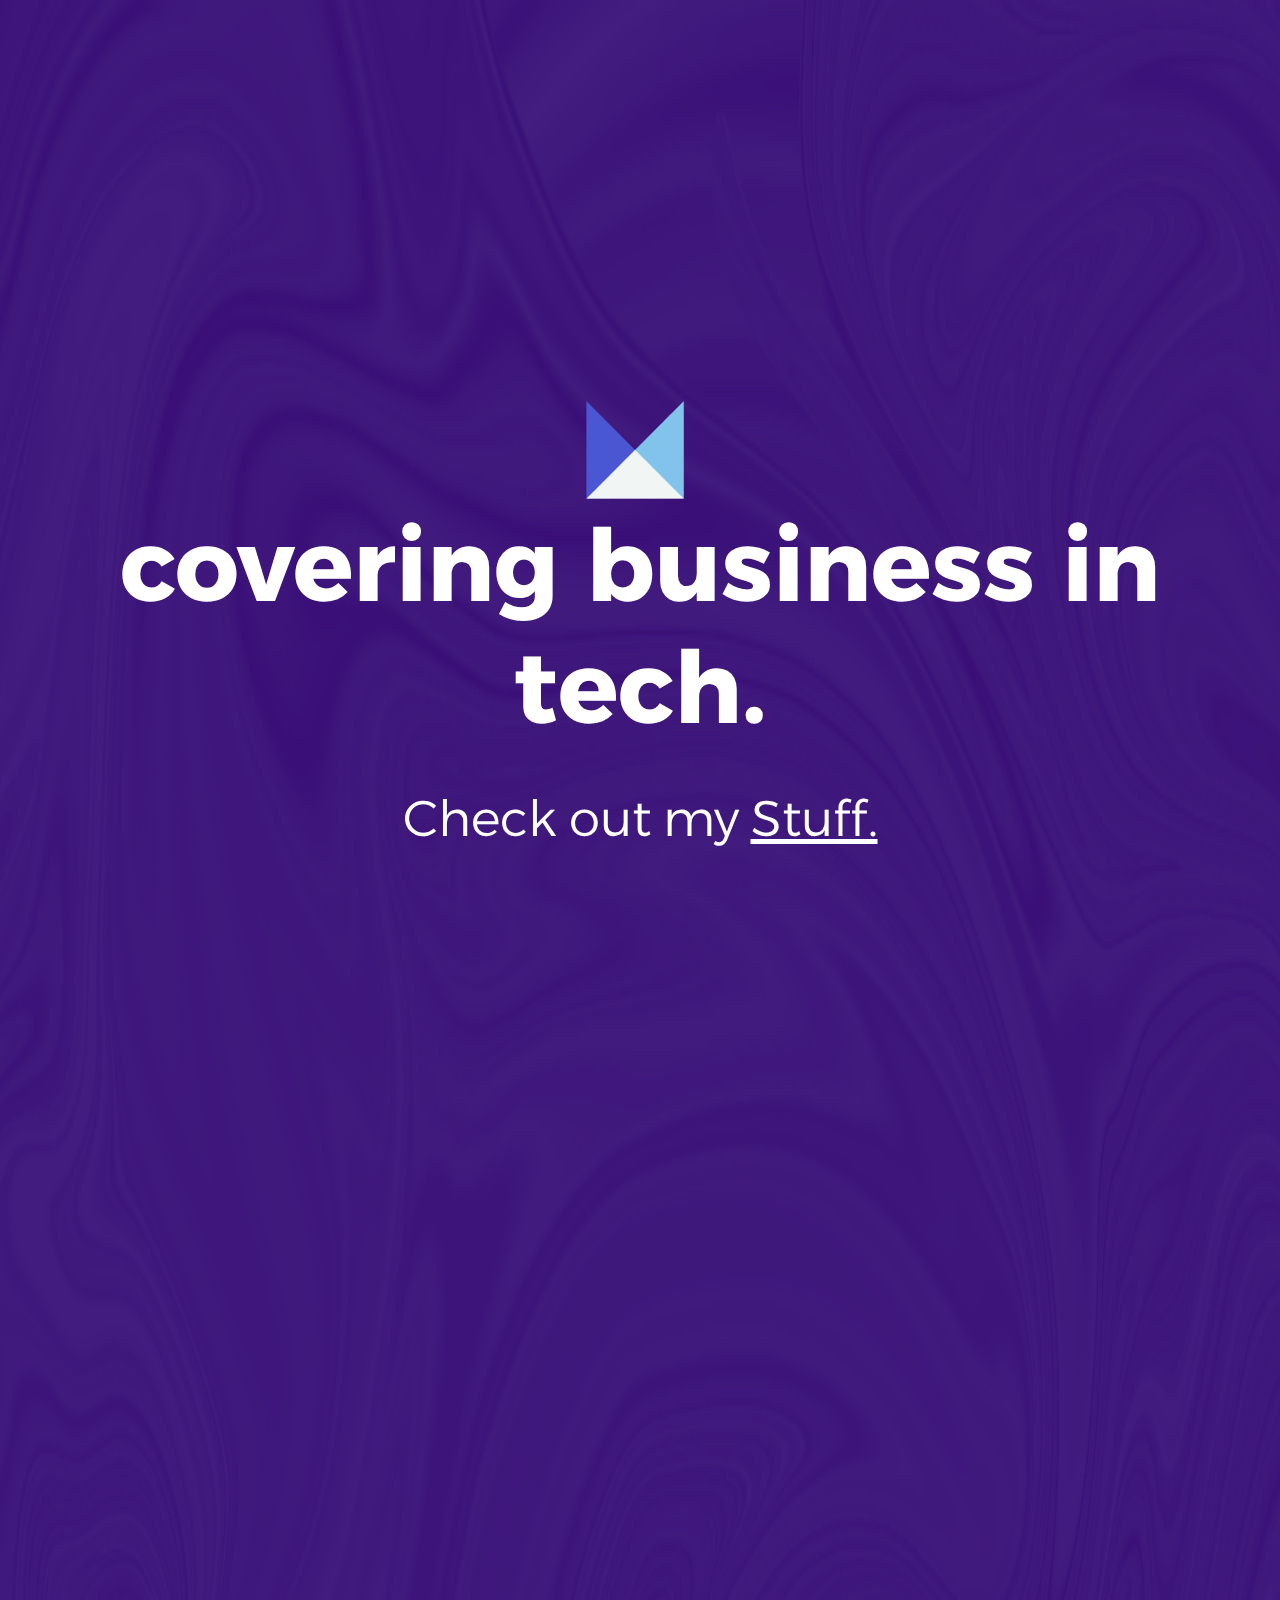
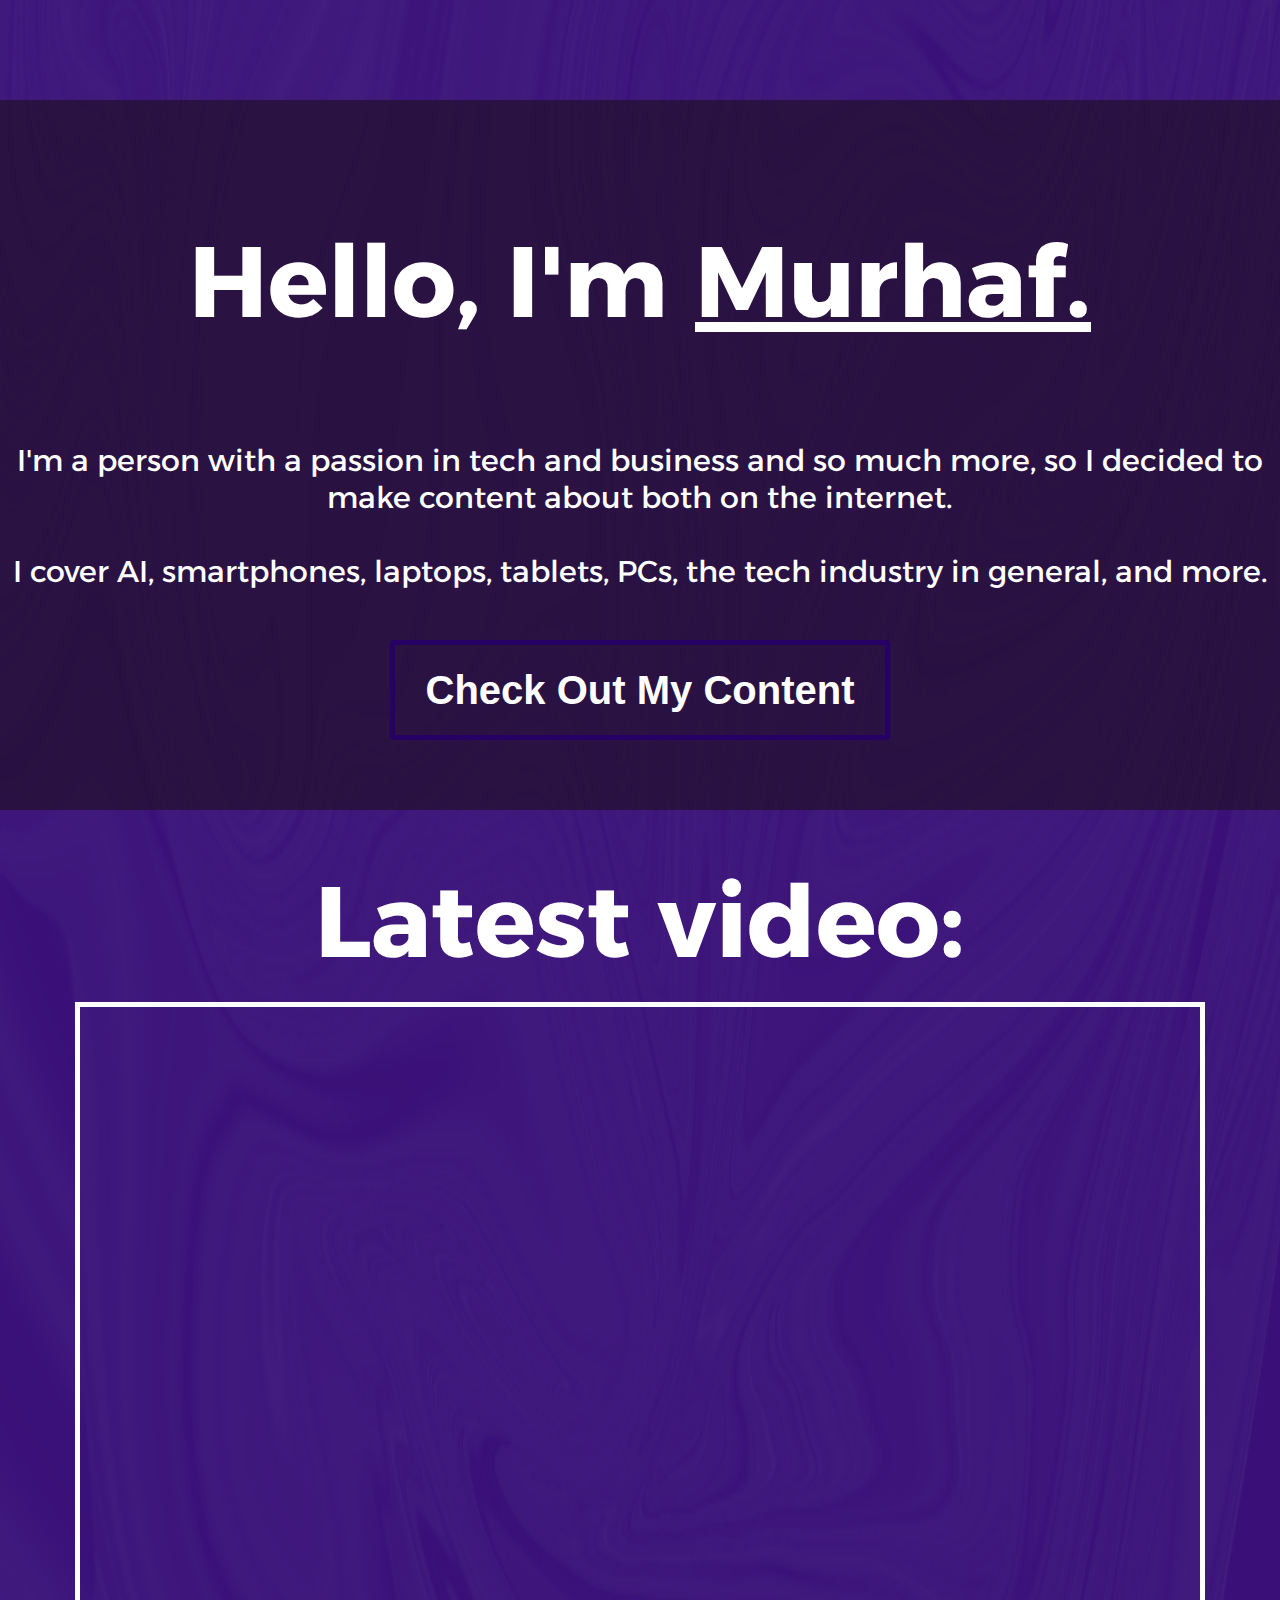
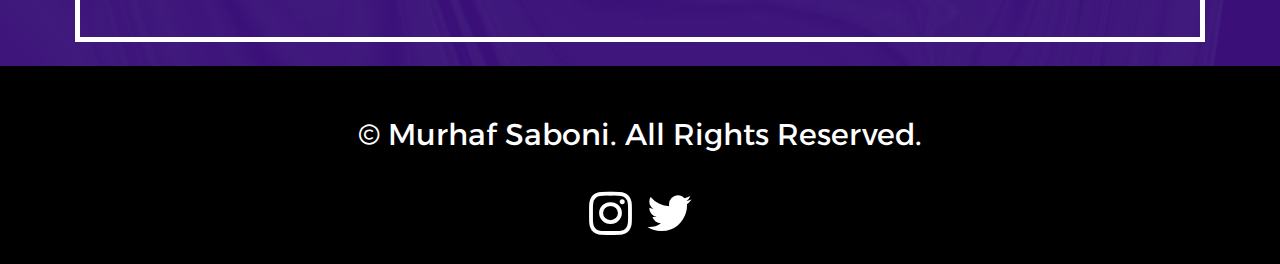
==== commit 5319e276: "Update index.html" ====
--- a/index.html
+++ b/index.html
@@ -26,7 +26,7 @@
     
        <div class="three">
         <p class="videos">Latest video:</p>
-        <iframe width="560" height="315" src="https://www.youtube.com/embed/MkSypsE2ftw" title="YouTube video player" frameborder="0" allow="accelerometer; autoplay; clipboard-write; encrypted-media; gyroscope; picture-in-picture; web-share" allowfullscreen></iframe>
+        <iframe class="videoone" width="1120" height="630" src="https://www.youtube.com/embed/MkSypsE2ftw" title="YouTube video player" frameborder="0" allow="accelerometer; autoplay; clipboard-write; encrypted-media; gyroscope; picture-in-picture; web-share" allowfullscreen></iframe>
        </div>
     
        <div class="four">
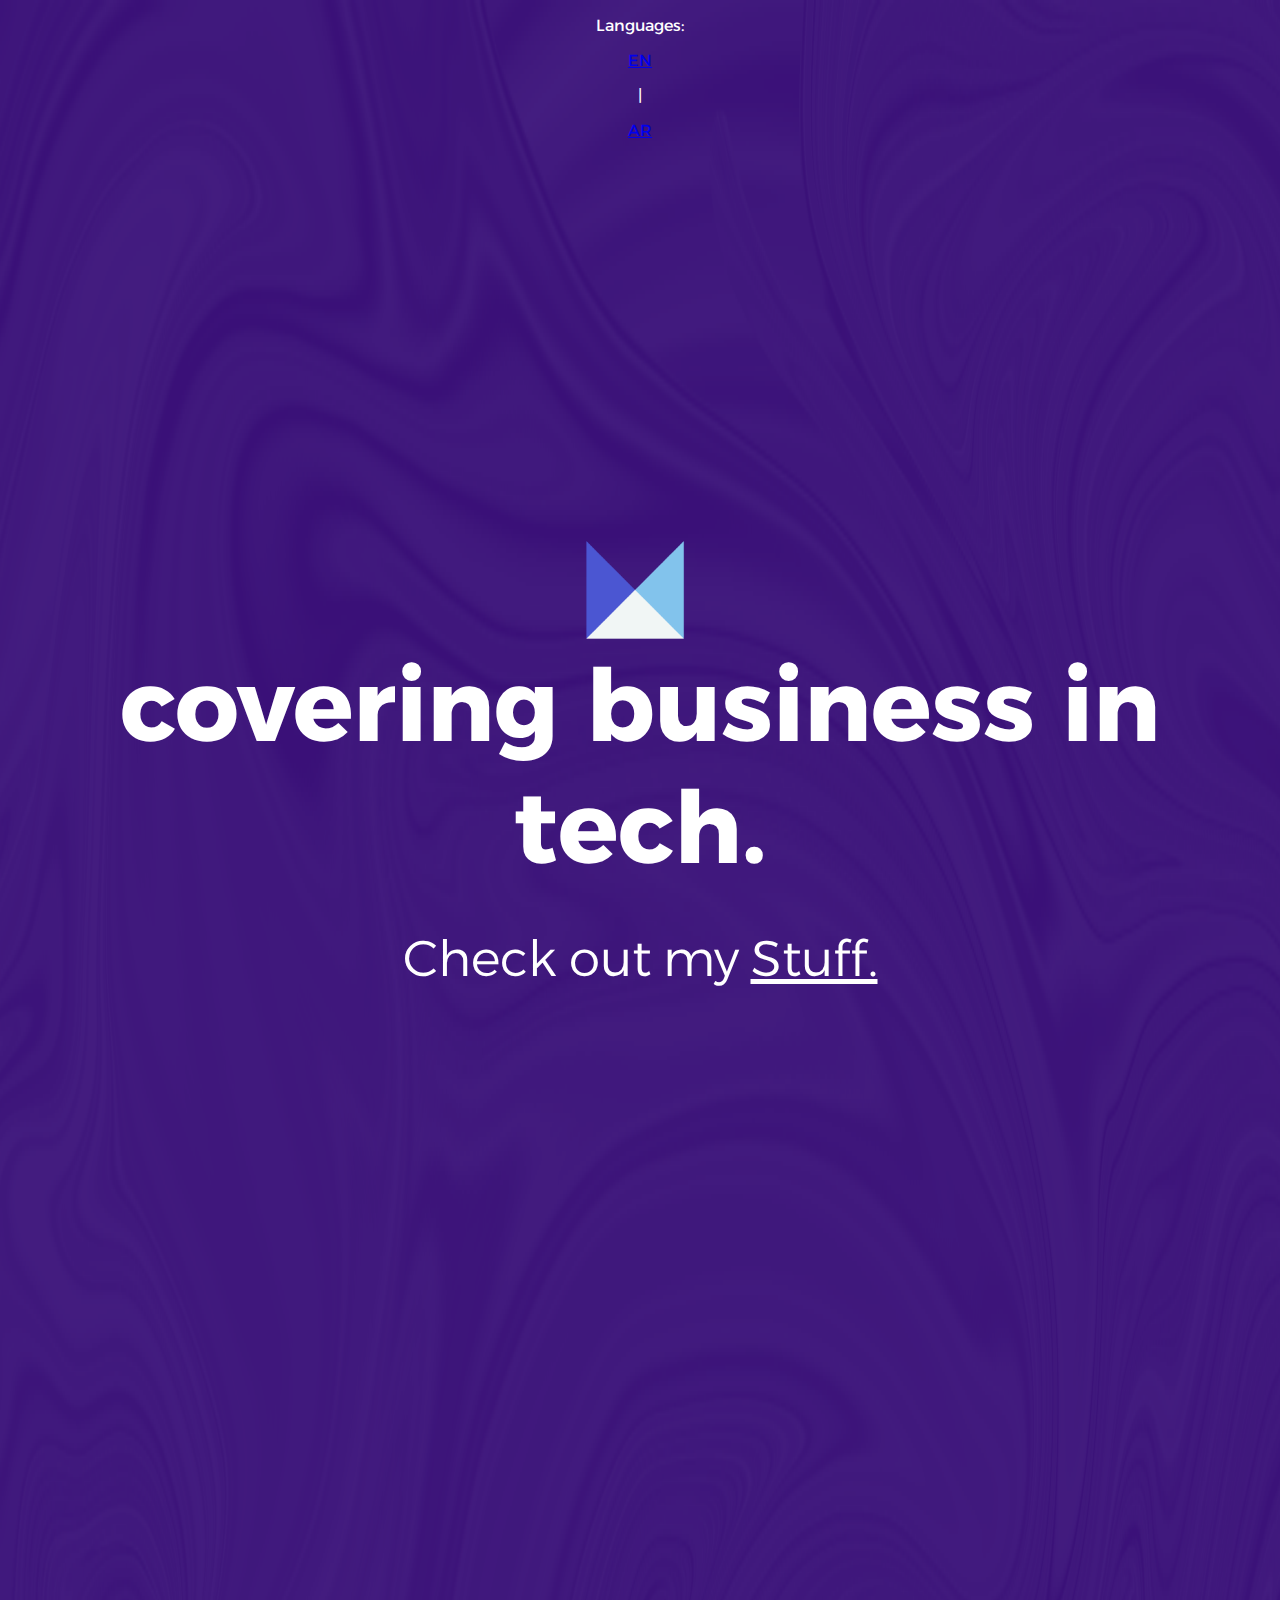
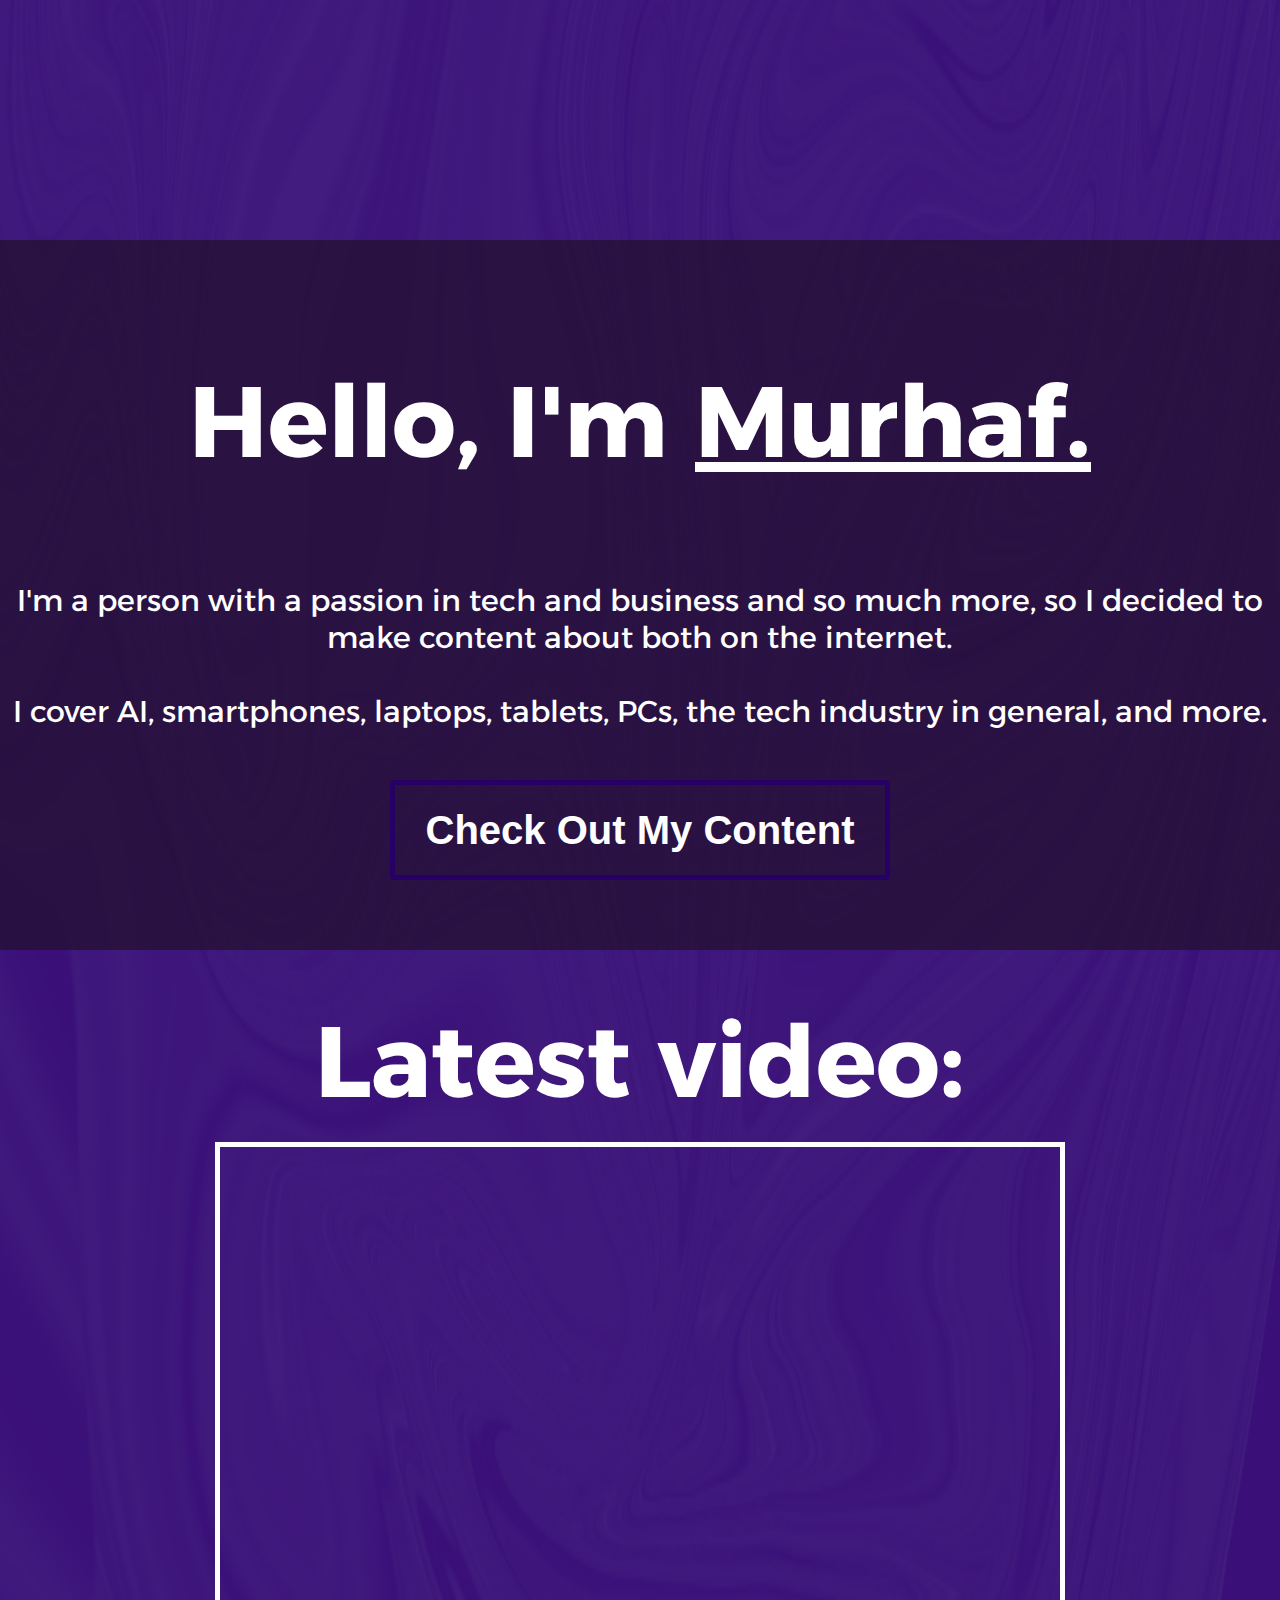
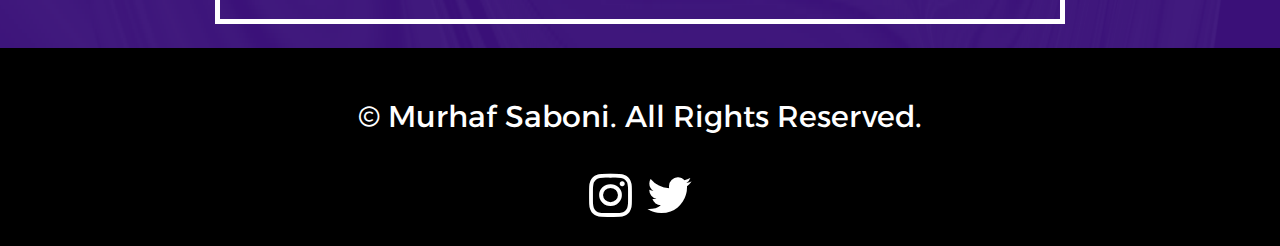
==== commit 366137e2: "Update index.html" ====
--- a/index.html
+++ b/index.html
@@ -12,6 +12,7 @@
   </head>
   <body>
     <div id="centered">
+            <div class="languages"><p class="lang">Languages: </p><a href="index.html" class="en">EN</a><p class="lang"> | </p><a href="ar.html" class="ar">AR</a></div>
       <div class="one">
         <img src="logo.png" class="logo" aria-placeholder="logo">
         <p class="maintext">covering business in tech.</p>
@@ -26,7 +27,7 @@
     
        <div class="three">
         <p class="videos">Latest video:</p>
-        <iframe class="videoone" width="1120" height="630" src="https://www.youtube.com/embed/MkSypsE2ftw" title="YouTube video player" frameborder="0" allow="accelerometer; autoplay; clipboard-write; encrypted-media; gyroscope; picture-in-picture; web-share" allowfullscreen></iframe>
+        <iframe class="videoone" width="840" height="472" src="https://www.youtube.com/embed/MkSypsE2ftw" title="YouTube video player" frameborder="0" allow="accelerometer; autoplay; clipboard-write; encrypted-media; gyroscope; picture-in-picture; web-share" allowfullscreen></iframe>
        </div>
     
        <div class="four">
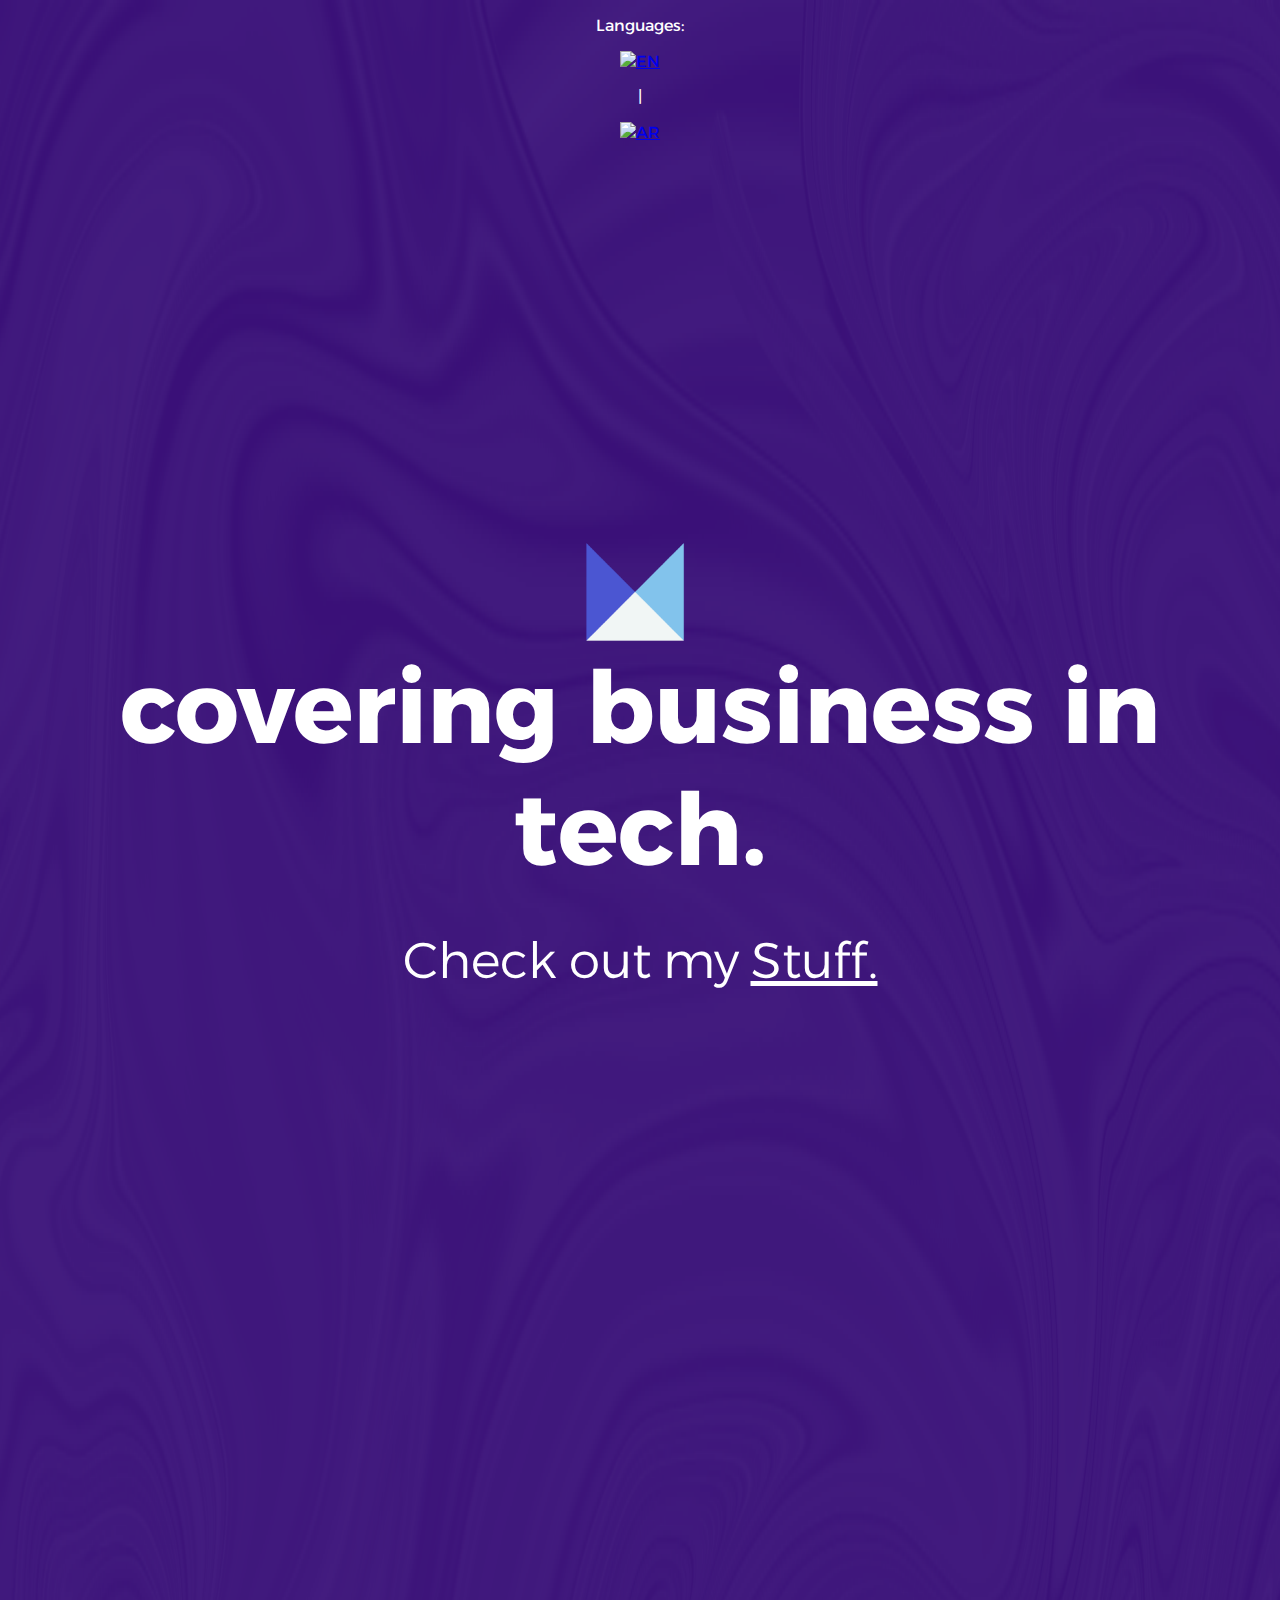
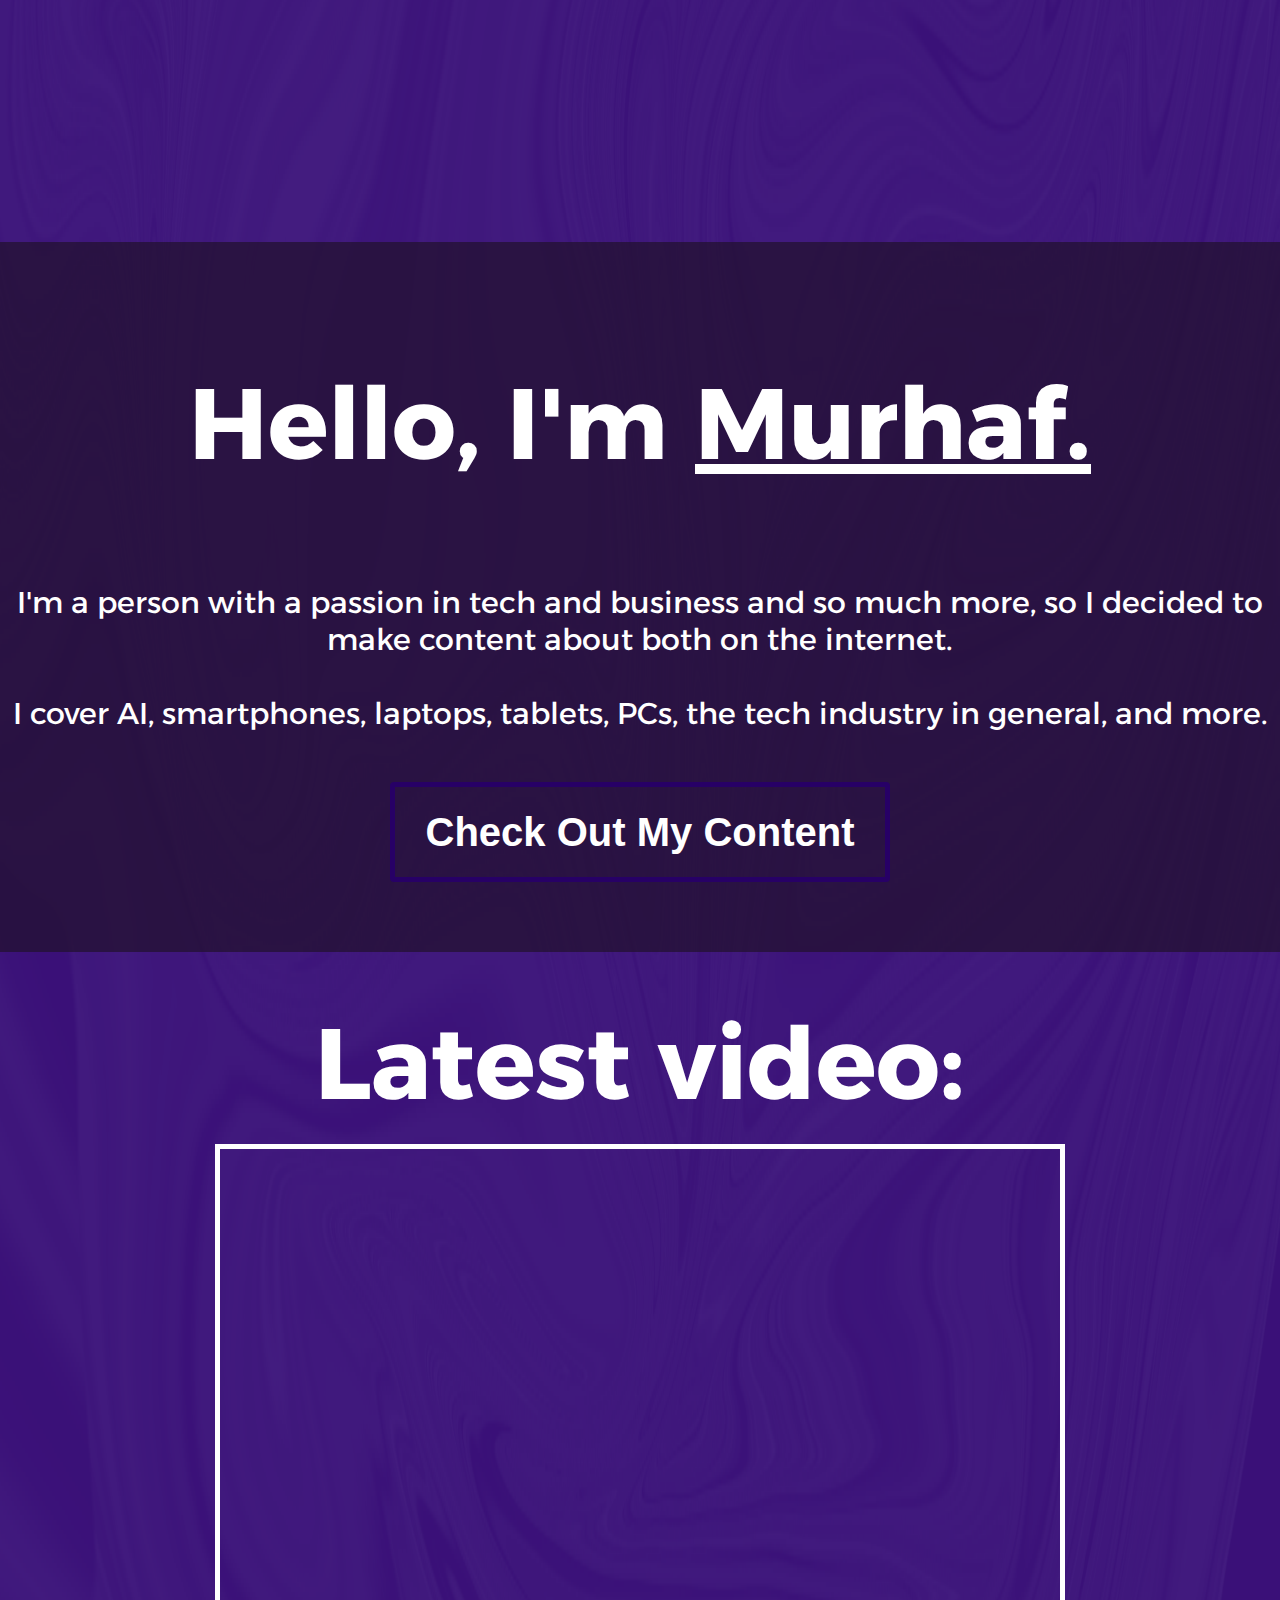
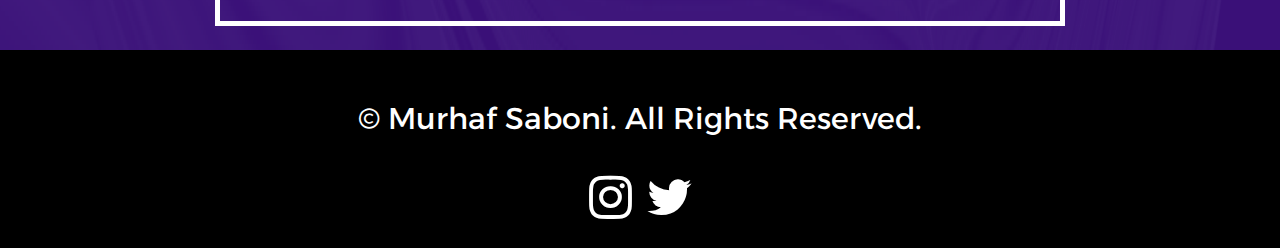
==== commit 42c937aa: "Update index.html" ====
--- a/index.html
+++ b/index.html
@@ -12,7 +12,7 @@
   </head>
   <body>
     <div id="centered">
-            <div class="languages"><p class="lang">Languages: </p><a href="index.html" class="en">EN</a><p class="lang"> | </p><a href="ar.html" class="ar">AR</a></div>
+            <div class="languages"><p class="lang">Languages: </p><img src="engflag.png" class="enflag"><a href="index.html" class="en">EN</a><p class="lang"> | </p><img src="arabflag.svg" class="arabflag"><a href="ar.html" class="ar">AR</a></div>
       <div class="one">
         <img src="logo.png" class="logo" aria-placeholder="logo">
         <p class="maintext">covering business in tech.</p>
